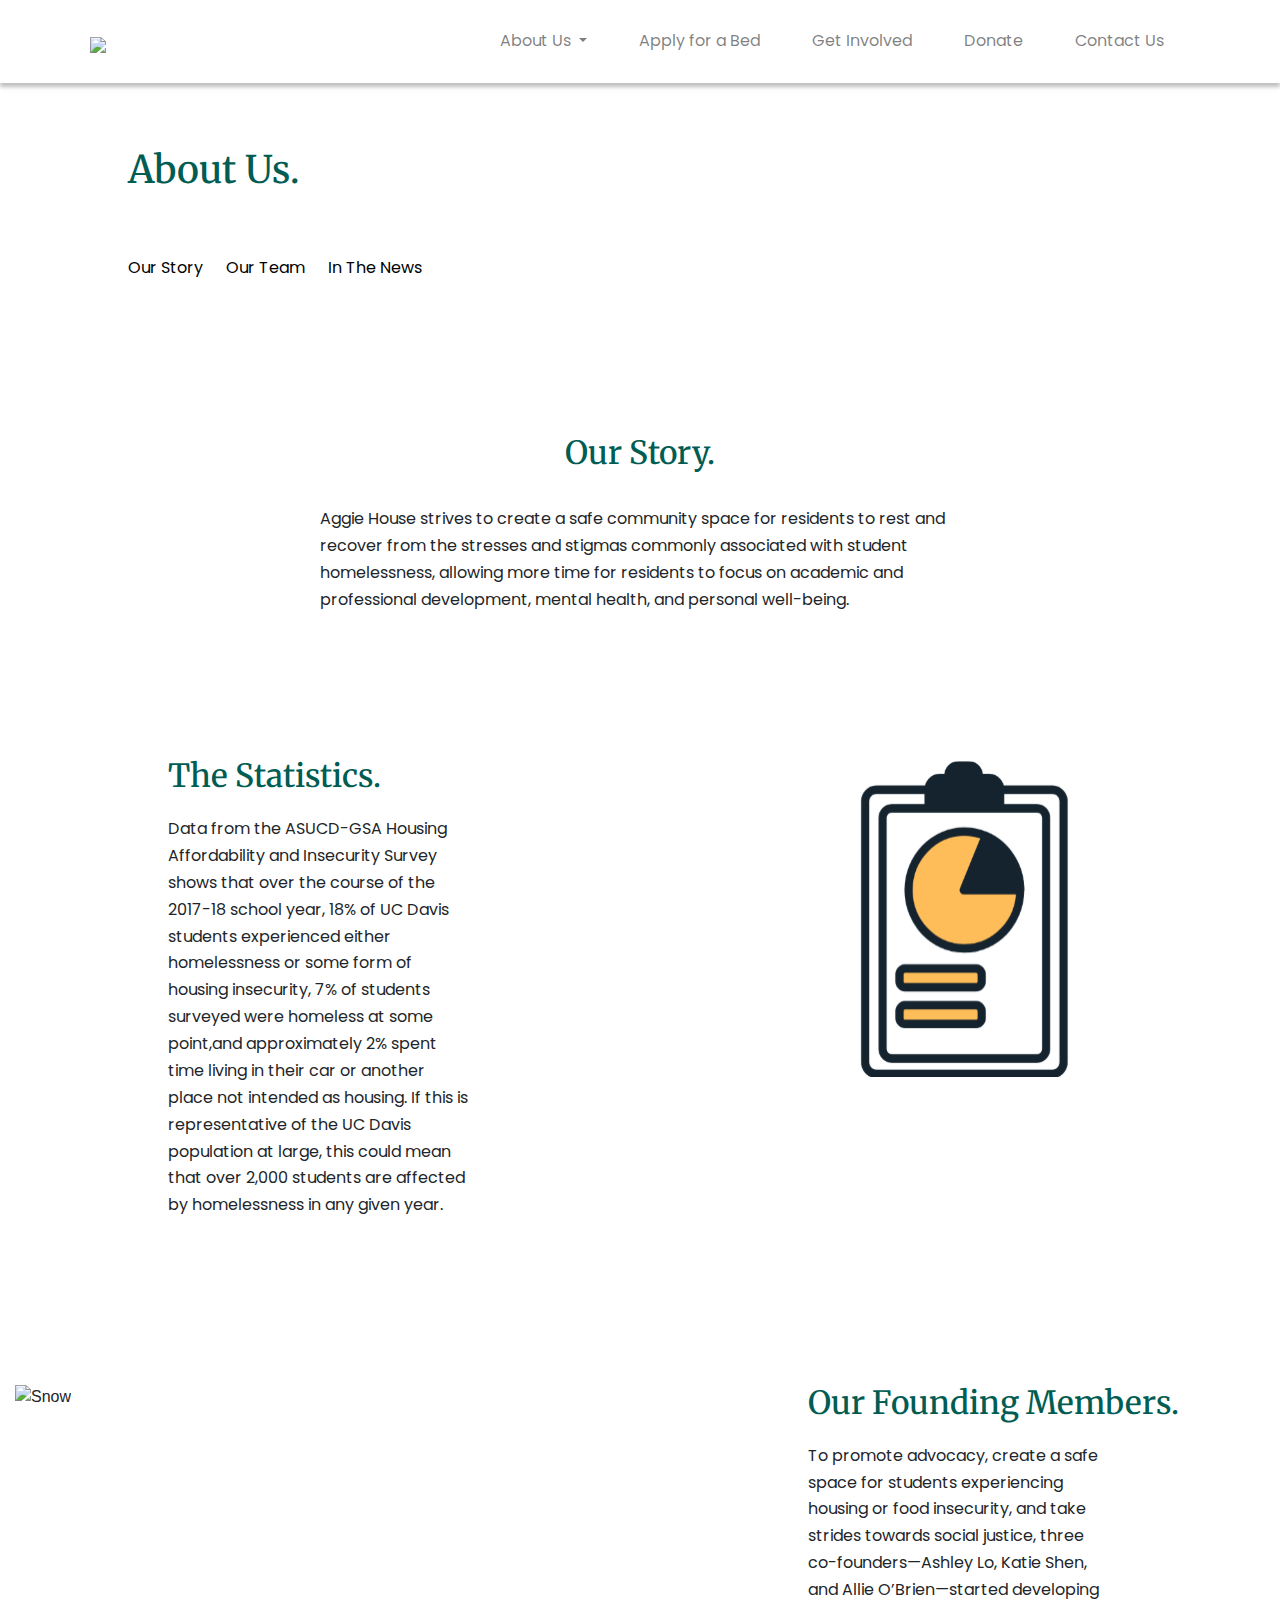
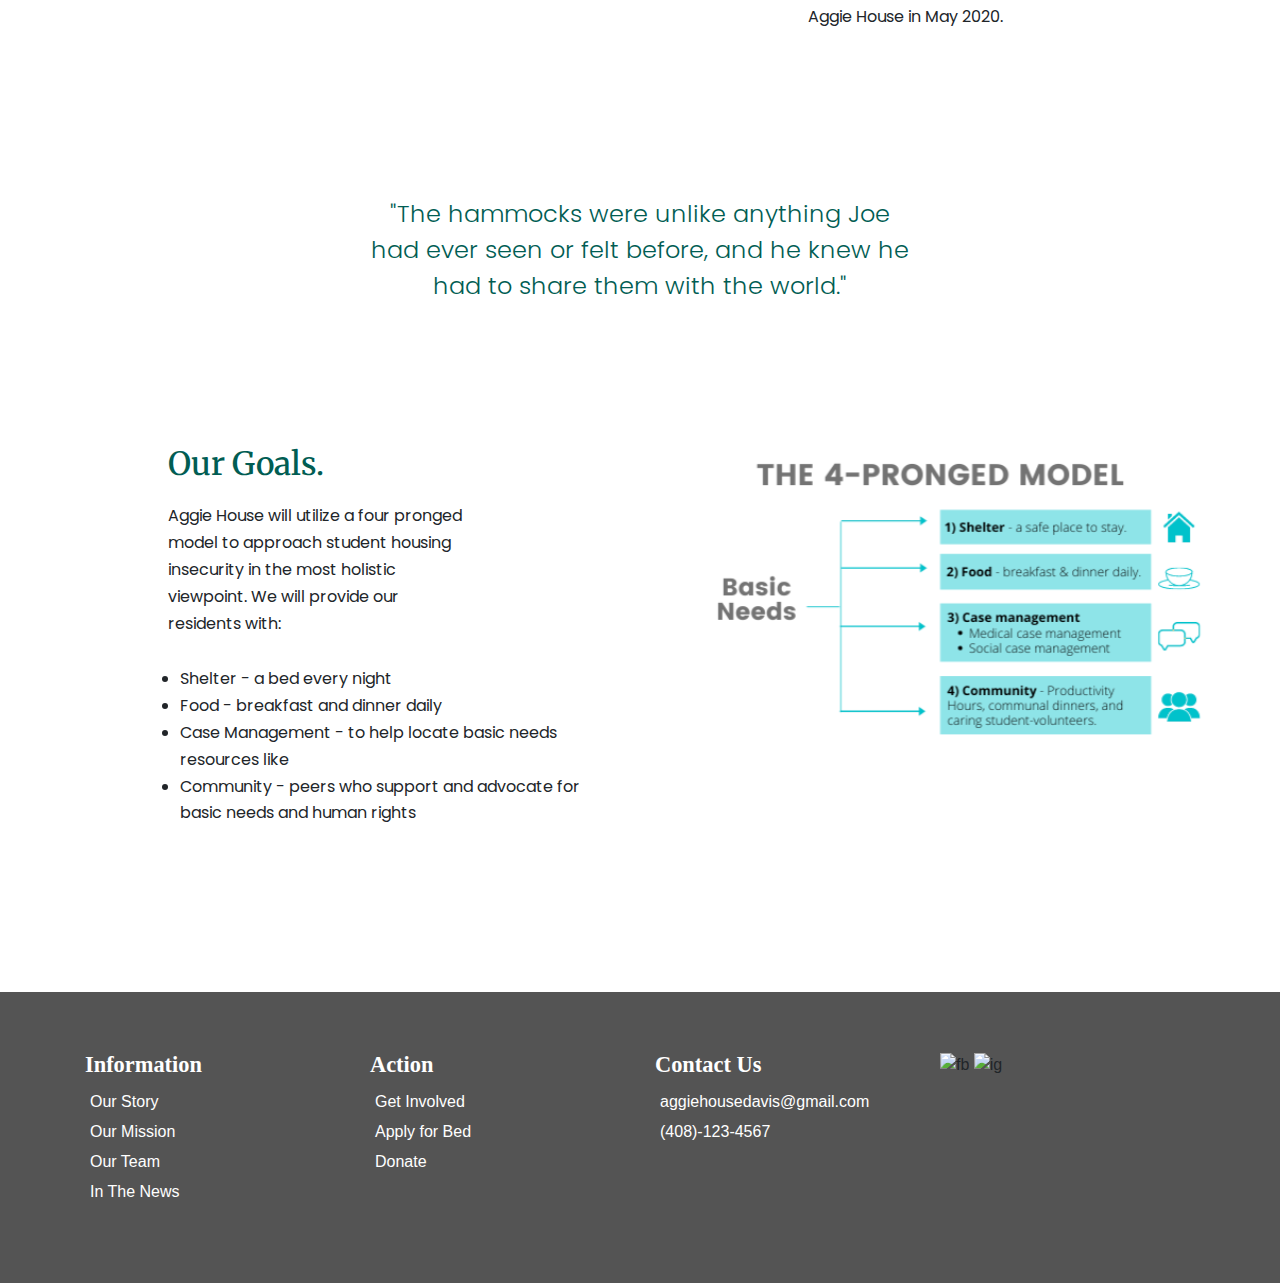
==== aboutUs.html @ 9f785e55 "edits" ====
<!DOCTYPE html>
<html lang="en">

<head>
    <meta charset="UTF-8">
    <meta name="viewport" content="width=device-width, initial-scale=1.0">
    <link rel="shortcut icon" type="image/jpg" href="images/house_logo.png">
    <title>Aggie House</title> 

    <!-- Google Fonts -->
    <link rel="preconnect" href="https://fonts.googleapis.com">
	<link rel="preconnect" href="https://fonts.gstatic.com" crossorigin>
	<link href="https://fonts.googleapis.com/css2?family=Merriweather&family=Poppins:wght@300;400&display=swap" rel="stylesheet">


		      <!--Font Awesome -->
	  <script src="https://kit.fontawesome.com/c5bcc9d8d3.js" crossorigin="anonymous"></script>

	  <!-- CSS Stylesheets -->
	  <link rel="stylesheet" href="https://maxcdn.bootstrapcdn.com/bootstrap/4.0.0/css/bootstrap.min.css" integrity="sha384-Gn5384xqQ1aoWXA+058RXPxPg6fy4IWvTNh0E263XmFcJlSAwiGgFAW/dAiS6JXm" crossorigin="anonymous">
	  <link href="about.css" rel="stylesheet">

	  <!-- Bootstrap Scripts -->
	  <script src="https://code.jquery.com/jquery-3.2.1.slim.min.js" integrity="sha384-KJ3o2DKtIkvYIK3UENzmM7KCkRr/rE9/Qpg6aAZGJwFDMVNA/GpGFF93hXpG5KkN" crossorigin="anonymous"></script>
	  <script src="https://cdnjs.cloudflare.com/ajax/libs/popper.js/1.12.9/umd/popper.min.js" integrity="sha384-ApNbgh9B+Y1QKtv3Rn7W3mgPxhU9K/ScQsAP7hUibX39j7fakFPskvXusvfa0b4Q" crossorigin="anonymous"></script>
	  <script src="https://maxcdn.bootstrapcdn.com/bootstrap/4.0.0/js/bootstrap.min.js" integrity="sha384-JZR6Spejh4U02d8jOt6vLEHfe/JQGiRRSQQxSfFWpi1MquVdAyjUar5+76PVCmYl" crossorigin="anonymous"></script>

</head>
<body>

<!-- Nav Bar -->
      <nav class="navbar navbar-expand-lg navbar-light">
        <a class="navbar-brand" href="home.html"><img src="images/AggieHouse_Logo.svg"></a>
        <button class="navbar-toggler" type="button" data-toggle="collapse" data-target="#navbarSupportedContent" aria-controls="navbarSupportedContent" aria-expanded="false" aria-label="Toggle navigation">
          <span class="navbar-toggler-icon"></span>
        </button>
        <div class="collapse navbar-collapse" id="navbarSupportedContent">
          <ul class="navbar-nav ml-auto">
            <li class="nav-item dropdown">
              <a class="nav-link dropdown-toggle" href="aboutUs.html" id="navbarDropdownMenuLink" data-toggle="dropdown" aria-haspopup="true" aria-expanded="false">
                About Us
              </a>
              <div class="dropdown-menu" aria-labelledby="navbarDropdownMenuLink">
                <a class="dropdown-item" href="aboutUs.html">About</a>
                <a class="dropdown-item" href="ourTeam.html">Our Team</a>
                <a class="dropdown-item" href="news.html">In The News</a>
              </div>
            </li>
            <li class="nav-item">
              <a class="nav-link" href="bed.html">Apply for a Bed</a>
            </li>
            <li class="nav-item">
              <a class="nav-link" href="getInvolved.html">Get Involved</a>
            </li>
            <li class="nav-item">
              <a class="nav-link" href="donate.html">Donate</a>
            </li>
            <li class="nav-item">
              <a class="nav-link" href="contactUs.html">Contact Us</a>
            </li>
          </ul>
        </div>
      </nav>

	<section class="div1">
		<h1 class="title">About Us.</h1>
		<div class="links">
			<a style="color:black;" href="aboutUs.html">Our Story</a><a href="ourTeam.html" style="padding-left: 2%; color:black;">Our Team</a><a href="#" style="padding-left: 2%; color: black;">In The News</a>
		</div>
	</section>
	<section style="padding-top: 2%; padding-bottom: 10%;">
		<h2 style="text-align:center;padding-top: 5%;font-family: 'Merriweather', sans-serif; color: #015D53">Our Story.</h2>
		<p class="p-our-story">Aggie House strives to create a safe community space for residents to rest and recover from the stresses and stigmas commonly associated with student homelessness, allowing more time for residents to focus on academic and professional development, mental health, and personal well-being.</p>
	</section>

      <div class="container-fluid">
      <!-- Control the column width, and how they should appear on different devices -->
        <div class="row padding-spacer">
          <div class="col-lg-6 col-md-6 col-sm-12">
                <h2 class="text-heading">The Statistics. </h2>
                <p class="ptext">Data from the ASUCD-GSA Housing Affordability and Insecurity Survey shows that over the course of the 2017-18 school year, 18% of UC Davis students experienced either homelessness or some form of housing insecurity, 7% of students surveyed were homeless at some point,and approximately 2% spent time living in their car or another place not intended as housing. If this is representative of the UC Davis population at large, this could mean that over 2,000 students are affected by homelessness in any given year.</p>
          </div>
          <div class="col-lg-6 col-md-6 col-sm-12">
              <img class="image" src="images/statso.svg" alt="Snow" style="width:100%">
          </div>
        </div>
        <br>
        
        <div class="row padding-spacer">
            <div class="col-lg-6 col-md-6 col-sm-12">
               <img class="image" src="images/aboutUsGroupPic.svg" alt="Snow" style="width:100%">
            </div>
            <div class="col-lg-6 col-md-6 col-sm-12">
               <h2 class="text-heading">Our Founding Members.</h2>
              <p class="ptext">To promote advocacy, create a safe space for students experiencing housing or food insecurity, and take strides towards social justice, three co-founders—Ashley Lo, Katie Shen, and Allie O’Brien—started developing Aggie House in May 2020.</p>
            </div>
        </div>
      <br>

      <p class="p-heading">"The hammocks were unlike anything Joe had ever seen or felt before, and he knew he had to share them with the world."</p>

        <div class="row padding-spacer">
            <div class="col-lg-6 col-md-6 col-sm-12">
               <h2 class="text-heading"> Our Goals.</h2> 
                <p class="ptext">Aggie House will utilize a four pronged model to approach student housing insecurity in the most holistic viewpoint. We will provide our residents with: </p>
                <ul class="goals-list">
                  <li>
                    Shelter - a bed every night
                  </li>
                  <li>
                    Food - breakfast and dinner daily 
                  </li>
                  <li>
                    Case Management - to help locate basic needs resources like 
                  </li>
                  <li>
                    Community - peers who support and advocate for basic needs and human rights
                  </li>

                </ul>
            </div>
            <div class="col-lg-6 col-md-6 col-sm-12">
               <img class="image" src="images/model.svg" alt="Snow" style="width:100%">
            </div>
        </div>
      <br>
    </div>

	<!--Footer -->
    <section id="footer">
    <div class="container">
      <div class="row text-center text-xs-center text-sm-left text-md-left">
        <div class="col-xs-12 col-sm-3 col-md-3">
          <h3>Information</h3>
          <ul class="list-unstyled quick-links">
            <li><a href="aboutUs.html"><i class="fa fa-angle-double-right"></i>Our Story</a></li>
            <li><a href="home.html"><i class="fa fa-angle-double-right"></i>Our Mission</a></li>
            <li><a href="ourTeam.html"><i class="fa fa-angle-double-right"></i>Our Team</a></li>
            <li><a href="news.html"><i class="fa fa-angle-double-right"></i>In The News</a></li>
          </ul>
        </div>
        <div class="col-xs-12 col-sm-3 col-md-3">
          <h3>Action</h3>
          <ul class="list-unstyled quick-links">
            <li><a href="getInvolved.html"><i class="fa fa-angle-double-right"></i>Get Involved</a></li>
            <li><a href="bed.html"><i class="fa fa-angle-double-right"></i>Apply for Bed</a></li>
            <li><a href="donate.html"><i class="fa fa-angle-double-right"></i>Donate</a></li>
          </ul>
        </div>
        <div class="col-xs-12 col-sm-3 col-md-3">
          <h3>Contact Us</h3>
          <ul class="list-unstyled quick-links">
            <li><a href="#"><i class="fa fa-angle-double-right"></i>aggiehousedavis@gmail.com</a></li>
            <li><a href="#"><i class="fa fa-angle-double-right"></i>(408)-123-4567</a></li>
          </ul>
        </div>
          <div class="col-xs-12 col-sm-3 col-md-3">
            <img src="images/fb.svg" alt="fb">
            <img src="images/ig.svg" alt="ig">
          </div>
      </div>
  </section>
  <!-- ./Footer -->

	<script src="script.js"></script>
</body>
<html>
---- about.css ----
h3 {
  font-family: 'Montserrat';
  font-weight: bold;
  font-size: 1.4rem;
  color: white;
}

/* Navigation Bar */
.navbar {
  /*padding: 0 0 4.5rem;*/
  padding: 0.5% 7%;
  box-shadow: 0px 4px 4px rgba(0, 0, 0, 0.25);
}

.navbar-brand {
  font-size: 2.5rem;
  font-weight: bold;
}

.nav-item {
  padding: 0 18px;
}

.nav-link {
  font-size: 1rem;
  font-weight: 400;
  font-family: 'Poppins', sans-serif;
}

.div1 {
	background-image: url("images/aboutUsBanner.svg");
	background-repeat: no-repeat;
	background-size: cover;
	padding-bottom: 5%;
}

.title {
	margin: 0;
	padding-top: 5%;
	padding-left: 10%;
	font-family: 'Merriweather', serif;
	color: #015D53;
	font-size: 38px;
}

.links {
	padding-top: 5%;
	padding-left: 10%;
  font-family: 'Poppins', serif;
  text-decoration: none; 
}
a{
  text-decoration: none; 
}

.line:hover{
  font-style: bold; 
}

.div2 {
	background-color:#FAEBD7;
	width:85%;
	margin: auto;
	padding:9px;
}

.padding-spacer {
  padding-bottom: 10%;
}

.p-our-story {
	padding-left: 25%;
	padding-right: 25%;
  font-family: 'Poppins', sans-serif;
  /* text-align: center;  */
  padding-top: 2%; 
  line-height: 1.68em; 
}

.ptext {
	padding-left: 25%;
	padding-right: 25%;
  font-family: 'Poppins', sans-serif;
  padding-top: 2%; 
  line-height: 1.68em;
}

.goals-list{
  padding-left: 27%; 
  font-family: 'Poppins', sans-serif;
  padding-top: 2%;
  line-height: 1.68em; 
}

.image {
	width: 30em;
	height: 20em;
}

.image2 {
  width: 24em;
}

.p-heading {
	/*padding-left: 25%;
	padding-right: 25%;*/
	padding: 0% 28% 10% 28%;
  text-align: center; 
	color: #015D53;
	font-family: 'Poppins', serif;
	font-weight: 300;
	font-size: 24px;
}

.text-heading {
  font-family: 'Merriweather', sans-serif;
  margin-left: 25%;
  color: #015D53;
}

/* Footer */
@import url('https://maxcdn.bootstrapcdn.com/font-awesome/4.7.0/css/font-awesome.min.css');
/*#footer {
    padding: 60px 0;
}
*/
section .section-title {
    text-align: center;
    color: #007b5e;
    margin-bottom: 50px;
    text-transform: uppercase;
}
#footer {
    background: #545454 !important;
    padding: 60px 0;
}
#footer h5{
  padding-left: 10px;
    border-left: 3px solid #eeeeee;
    padding-bottom: 6px;
    margin-bottom: 20px;
    color:#ffffff;
}
#footer a {
    color: #ffffff;
    text-decoration: none !important;
    background-color: transparent;
    -webkit-text-decoration-skip: objects;
}
#footer ul.social li{
  padding: 3px 0;
}
#footer ul.social li a i {
    margin-right: 5px;
  font-size:25px;
  -webkit-transition: .5s all ease;
  -moz-transition: .5s all ease;
  transition: .5s all ease;
}
#footer ul.social li:hover a i {
  font-size:30px;
  margin-top:-10px;
}
#footer ul.social li a,
#footer ul.quick-links li a{
  color:#ffffff;
}
#footer ul.social li a:hover{
  color:#eeeeee;
}
#footer ul.quick-links li{
  padding: 3px 0;
  -webkit-transition: .5s all ease;
  -moz-transition: .5s all ease;
  transition: .5s all ease;
}
#footer ul.quick-links li:hover{
  padding: 3px 0;
  margin-left:5px;
  font-weight:700;
}
#footer ul.quick-links li a i{
  margin-right: 5px;
}
#footer ul.quick-links li:hover a i {
    font-weight: 700;
}

@media (max-width:767px){
  #footer h5 {
    padding-left: 0;
    border-left: transparent;
    padding-bottom: 0px;
    margin-bottom: 10px;
}

/* .ptext{
  text-align: center; 
} */
/* .p-our-story{
  text-align: center; 
} */


}

@media only screen and (max-width: 426px) {
  .ptext {
    padding-left: 7%;
    padding-right: 7%;
    padding-bottom: 10%;
    /* text-align: center; */
  }

    .p-our-story {
    padding-left: 10%;
    padding-right: 10%;
    /* text-align: center; */
  }

    col-lg-6, col-md-6, col-sm-12 {
    padding-left: 0;
    padding-right: 0;
  }

  .links {
    font-size: small;
  }

  .p-heading {
    padding: 0% 10% 17% 10%;
  }

  .text-heading {
    margin-left: 0;
    text-align: center;
  }

  .goals-list {
    /* padding-left: 10%;
    padding-right: 10%; */
    padding-left: 13%;
    padding-right: 7%;
  }

  .links {
    padding-top: 15%;
  }
}
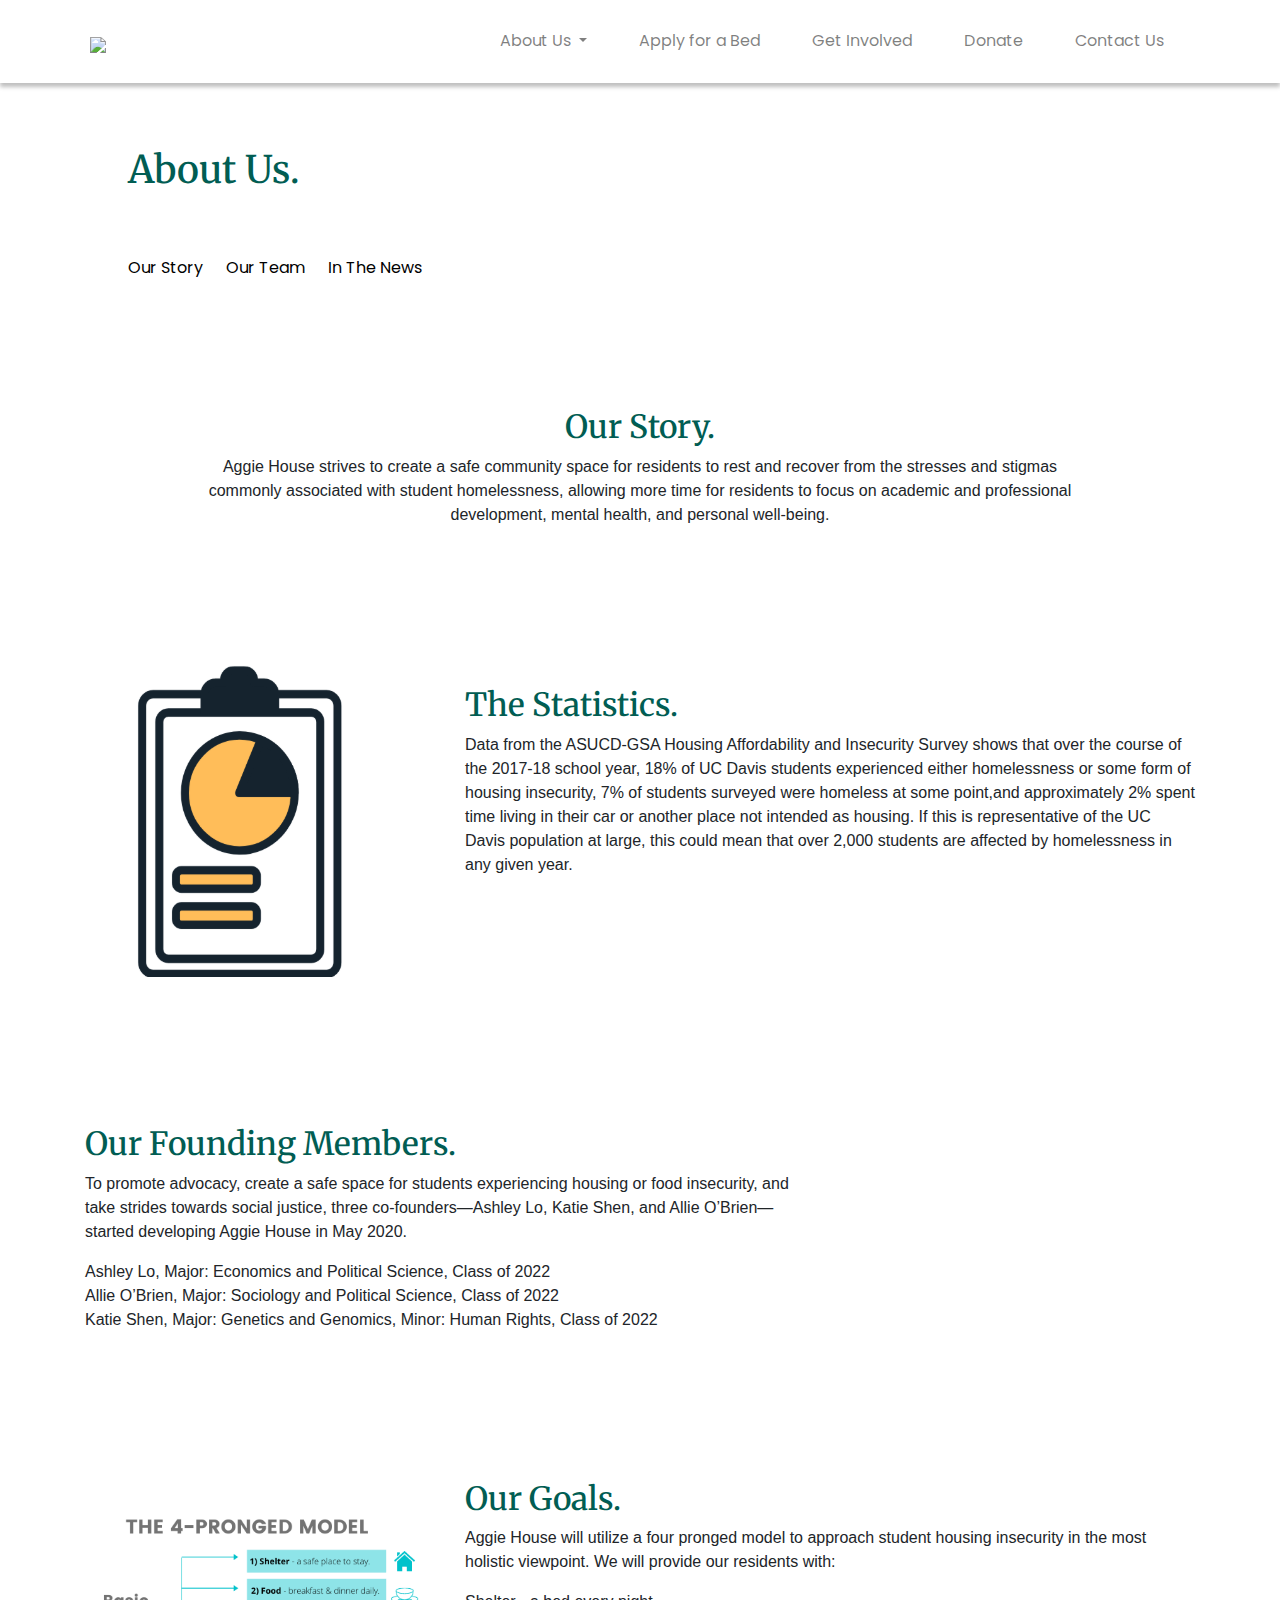
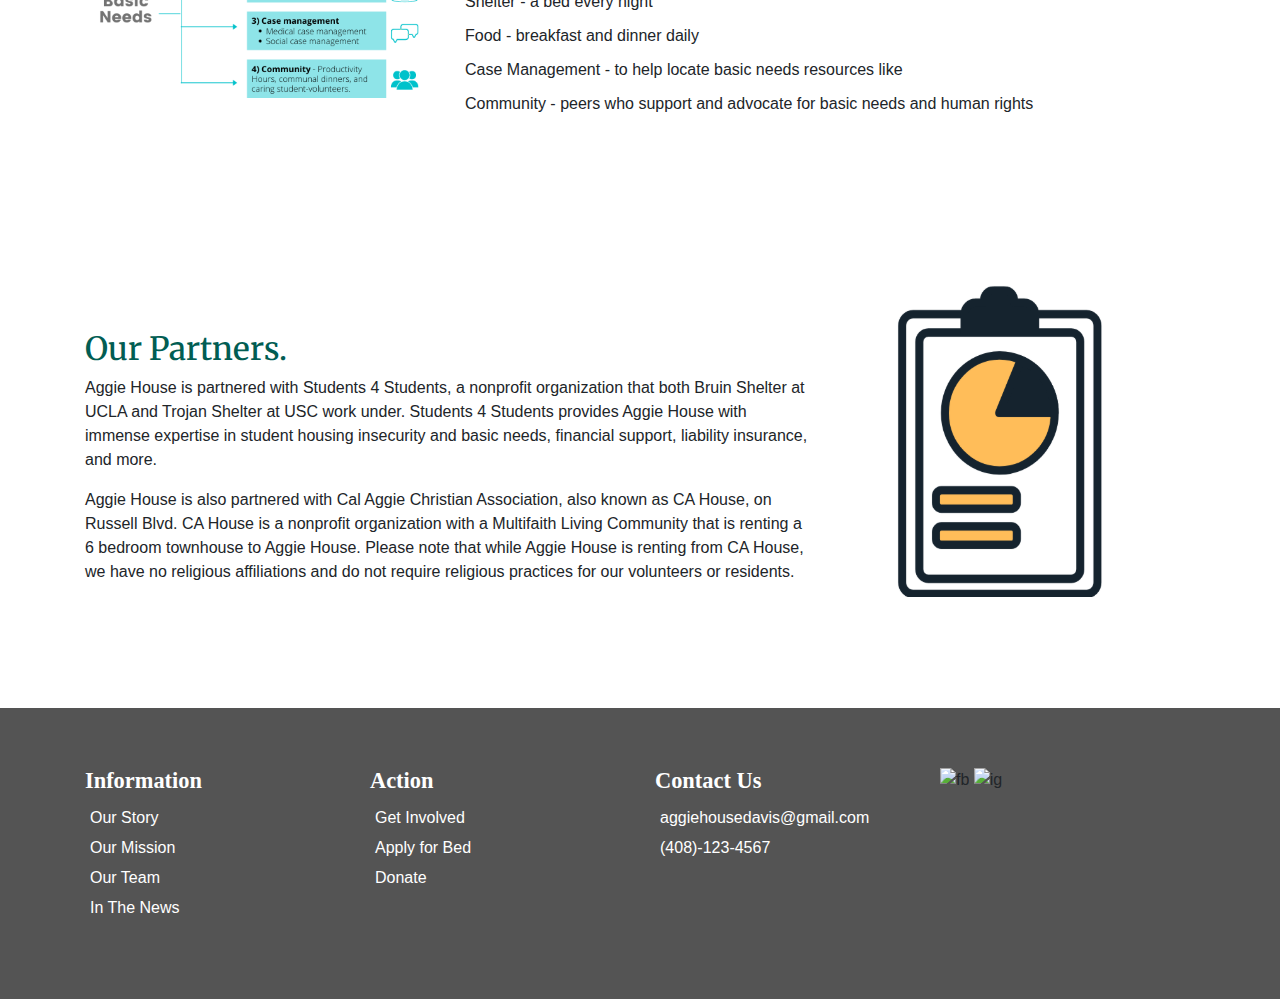
==== commit 250ba418: "about us changes" ====
--- a/aboutUs.html
+++ b/aboutUs.html
@@ -6,6 +6,10 @@
     <meta name="viewport" content="width=device-width, initial-scale=1.0">
     <link rel="shortcut icon" type="image/jpg" href="images/house_logo.png">
     <title>Aggie House</title> 
+
+     <!-- Favicons -->
+  <link href="assets/img/favicon.png" rel="icon">
+  <link href="assets/img/apple-touch-icon.png" rel="apple-touch-icon">
 
     <!-- Google Fonts -->
     <link rel="preconnect" href="https://fonts.googleapis.com">
@@ -62,7 +66,7 @@
         </div>
       </nav>
 
-	<section class="div1">
+	<!-- <section class="div1">
 		<h1 class="title">About Us.</h1>
 		<div class="links">
 			<a style="color:black;" href="aboutUs.html">Our Story</a><a href="ourTeam.html" style="padding-left: 2%; color:black;">Our Team</a><a href="#" style="padding-left: 2%; color: black;">In The News</a>
@@ -74,7 +78,6 @@
 	</section>
 
       <div class="container-fluid">
-      <!-- Control the column width, and how they should appear on different devices -->
         <div class="row padding-spacer">
           <div class="col-lg-6 col-md-6 col-sm-12">
                 <h2 class="text-heading">The Statistics. </h2>
@@ -124,7 +127,106 @@
             </div>
         </div>
       <br>
-    </div>
+
+          <div class="row padding-spacer">
+            <div class="col-lg-6 col-md-6 col-sm-12">
+                <img class="image" src="images/model.svg" alt="Snow" style="width:100%">
+            </div>
+            <div class="col-lg-6 col-md-6 col-sm-12">
+              <h2 class="text-heading"> Our Partners.</h2> 
+              <p class="ptext">Aggie House is partnered with Students 4 Students, a nonprofit organization that both Bruin Shelter at UCLA and Trojan Shelter at USC work under. Students 4 Students provides Aggie House with immense expertise in student housing insecurity and basic needs, financial support, liability insurance, and more. </p>
+              <p class="ptext">Aggie House is also partnered with Cal Aggie Christian Association, also known as CA House, on Russell Blvd. CA House is a nonprofit organization with a Multifaith Living Community that is renting a 6 bedroom townhouse to Aggie House. Please note that while Aggie House is renting from CA House, we have no religious affiliations and do not require religious practices for our volunteers or residents.</p>
+            </div>
+        </div>
+      <br>
+    </div> -->
+
+  <section class="div1">
+		<h1 class="title">About Us.</h1>
+		<div class="links">
+			<a style="color:black;" href="aboutUs.html">Our Story</a><a href="ourTeam.html" style="padding-left: 2%; color:black;">Our Team</a><a href="#" style="padding-left: 2%; color: black;">In The News</a>
+		</div>
+	</section>
+
+     <!-- ======= App Features Section ======= -->
+     <section id="features" class="features" style="padding-top: 5%;padding-bottom: 5%;">
+      <div class="container">
+
+        <div>
+          <h2 style="text-align: center; font-family: 'Merriweather', serif; color:#015D53;">Our Story.</h2>
+          <p style="text-align: center;padding-left: 10%;padding-right: 10%;padding-bottom: 5%;">Aggie House strives to create a safe community space for residents to rest and recover from the stresses and stigmas commonly associated with student homelessness, allowing more time for residents to focus on academic and professional development, mental health, and personal well-being.</p>
+        </div>
+
+
+      </div>
+    </section><!-- End App Features Section -->
+
+    <!-- ======= Details Section ======= -->
+    <section id="details" class="details">
+      <div class="container">
+
+        <div class="row content">
+          <div class="col-md-4" data-aos="fade-right">
+            <img src="images/statso.svg" class="img-fluid" alt="">
+          </div>
+          <div class="col-md-8 pt-4" data-aos="fade-up">
+            <h2 style="font-family: 'Merriweather', serif; color:#015D53">The Statistics. </h2>
+                <p>Data from the ASUCD-GSA Housing Affordability and Insecurity Survey shows that over the course of the 2017-18 school year, 18% of UC Davis students experienced either homelessness or some form of housing insecurity, 7% of students surveyed were homeless at some point,and approximately 2% spent time living in their car or another place not intended as housing. If this is representative of the UC Davis population at large, this could mean that over 2,000 students are affected by homelessness in any given year.</p>
+          </div>
+        </div>
+
+        <div class="row content">
+          <div class="col-md-4 order-1 order-md-2" data-aos="fade-left">
+            <img src="images/aboutUsGroupPic.svg" class="img-fluid" alt="">
+          </div>
+          <div class="col-md-8 pt-5 order-2 order-md-1" data-aos="fade-up">
+            <h2 style="font-family: 'Merriweather', serif; color:#015D53">Our Founding Members.</h2>
+            <p>To promote advocacy, create a safe space for students experiencing housing or food insecurity, and take strides towards social justice, three co-founders—Ashley Lo, Katie Shen, and Allie O’Brien—started developing Aggie House in May 2020.</p>
+            <p>Ashley Lo, Major: Economics and Political Science, Class of 2022 <br>
+              Allie O’Brien, Major: Sociology and Political Science, Class of 2022 <br>
+              Katie Shen, Major: Genetics and Genomics, Minor: Human Rights, Class of 2022 <br>
+              </p>
+          </div>
+        </div>
+
+        <div class="row content">
+          <div class="col-md-4" data-aos="fade-right">
+            <img src="images/about-model.png" class="img-fluid" alt="">
+          </div>
+          <div class="col-md-8 pt-5" data-aos="fade-up">
+            <h2 style="font-family: 'Merriweather', serif; color:#015D53"> Our Goals.</h2> 
+                <p>Aggie House will utilize a four pronged model to approach student housing insecurity in the most holistic viewpoint. We will provide our residents with: </p>
+                <ul>
+                  <li>
+                    Shelter - a bed every night
+                  </li>
+                  <li>
+                    Food - breakfast and dinner daily 
+                  </li>
+                  <li>
+                    Case Management - to help locate basic needs resources like 
+                  </li>
+                  <li>
+                    Community - peers who support and advocate for basic needs and human rights
+                  </li>
+
+                </ul>
+          </div>
+        </div>
+
+        <div class="row content" style="padding-bottom: 10%;">
+          <div class="col-md-4 order-1 order-md-2" data-aos="fade-left">
+            <img src="images/statso.svg" class="img-fluid" alt="">
+          </div>
+          <div class="col-md-8 pt-5 order-2 order-md-1" data-aos="fade-up">
+            <h2 style="font-family: 'Merriweather', serif; color: #015D53;"> Our Partners.</h2> 
+              <p>Aggie House is partnered with Students 4 Students, a nonprofit organization that both Bruin Shelter at UCLA and Trojan Shelter at USC work under. Students 4 Students provides Aggie House with immense expertise in student housing insecurity and basic needs, financial support, liability insurance, and more. </p>
+              <p>Aggie House is also partnered with Cal Aggie Christian Association, also known as CA House, on Russell Blvd. CA House is a nonprofit organization with a Multifaith Living Community that is renting a 6 bedroom townhouse to Aggie House. Please note that while Aggie House is renting from CA House, we have no religious affiliations and do not require religious practices for our volunteers or residents.</p>
+          </div>
+        </div>
+
+      </div>
+    </section><!-- End Details Section -->
 
 	<!--Footer -->
     <section id="footer">
--- a/about.css
+++ b/about.css
@@ -1,9 +1,103 @@
+:root {
+  --light: #EFF1F3;
+  --midtone: #FFCC76;
+  --dark:  #015D53;
+  --darker: #545454; 
+  --ad_accent: #FFCC76;
+  --ad_accent_two: #F5FAFF; 
+
+}
+.donate-main{
+  padding: 9%;
+  background-color: var(--light);
+  font-family: 'Poppins', sans-serif; 
+}
+
 h3 {
   font-family: 'Montserrat';
   font-weight: bold;
   font-size: 1.4rem;
   color: white;
 }
+
+/*--------------------------------------------------------------
+# App Features
+--------------------------------------------------------------*/
+.features .content {
+  padding: 30px 0;
+}
+
+.features .content .icon-box {
+  margin-top: 25px;
+}
+
+.features .content .icon-box h4 {
+  font-size: 20px;
+  font-weight: 700;
+  margin: 5px 0 10px 60px;
+}
+
+.features .content .icon-box i {
+  font-size: 48px;
+  float: left;
+  color: #5777ba;
+}
+
+.features .content .icon-box p {
+  font-size: 15px;
+  color: #979aa1;
+  margin-left: 60px;
+}
+
+@media (max-width: 991px) {
+  .features .image {
+    text-align: center;
+  }
+  .features .image img {
+    max-width: 80%;
+  }
+}
+
+@media (max-width: 667px) {
+  .features .image img {
+    max-width: 100%;
+  }
+}
+
+/*--------------------------------------------------------------
+# Details
+--------------------------------------------------------------*/
+.details .content + .content {
+  margin-top: 100px;
+}
+
+.details .content h3 {
+  font-weight: 700;
+  font-size: 32px;
+  color: #47536e;
+}
+
+.details .content ul {
+  list-style: none;
+  padding: 0;
+}
+
+.details .content ul li {
+  padding-bottom: 10px;
+}
+
+.details .content ul i {
+  font-size: 20px;
+  padding-right: 4px;
+  color: #5777ba;
+}
+
+.details .content p:last-child {
+  margin-bottom: 0;
+}
+
+
+
 
 /* Navigation Bar */
 .navbar {
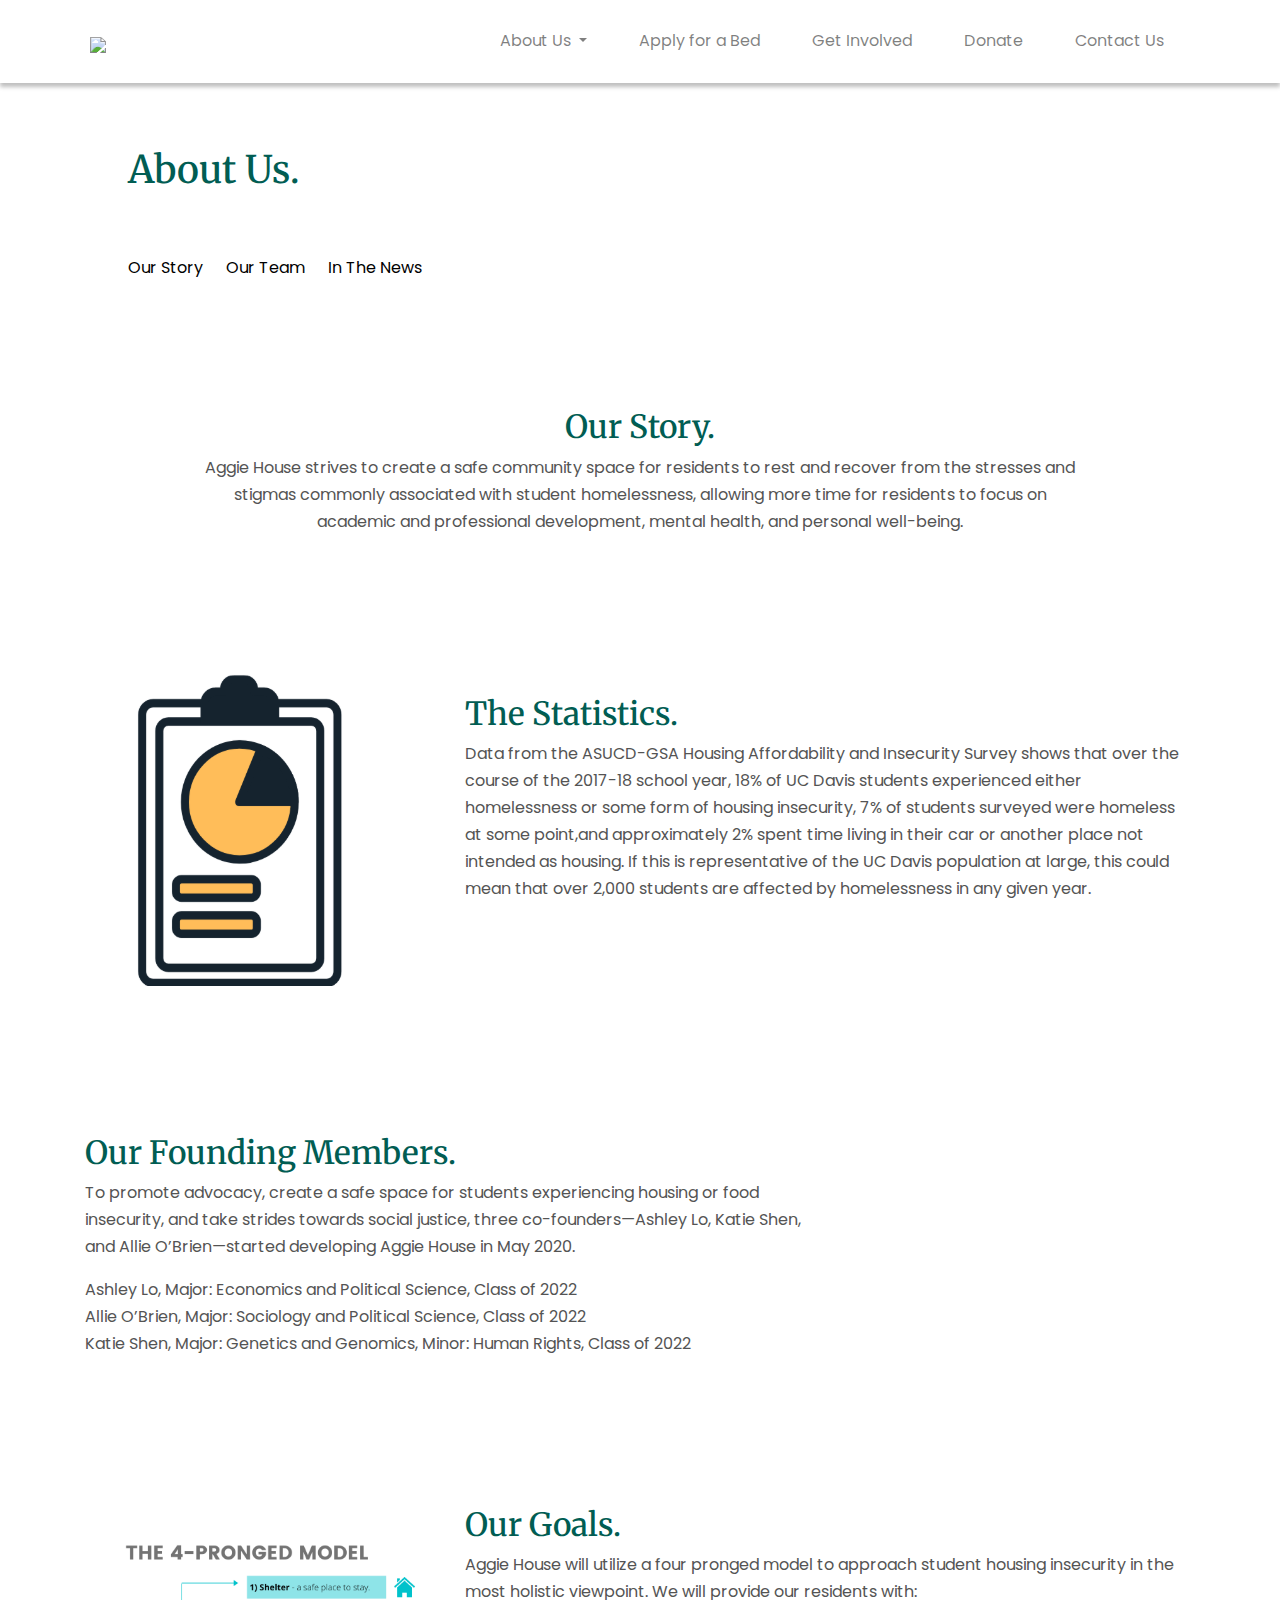
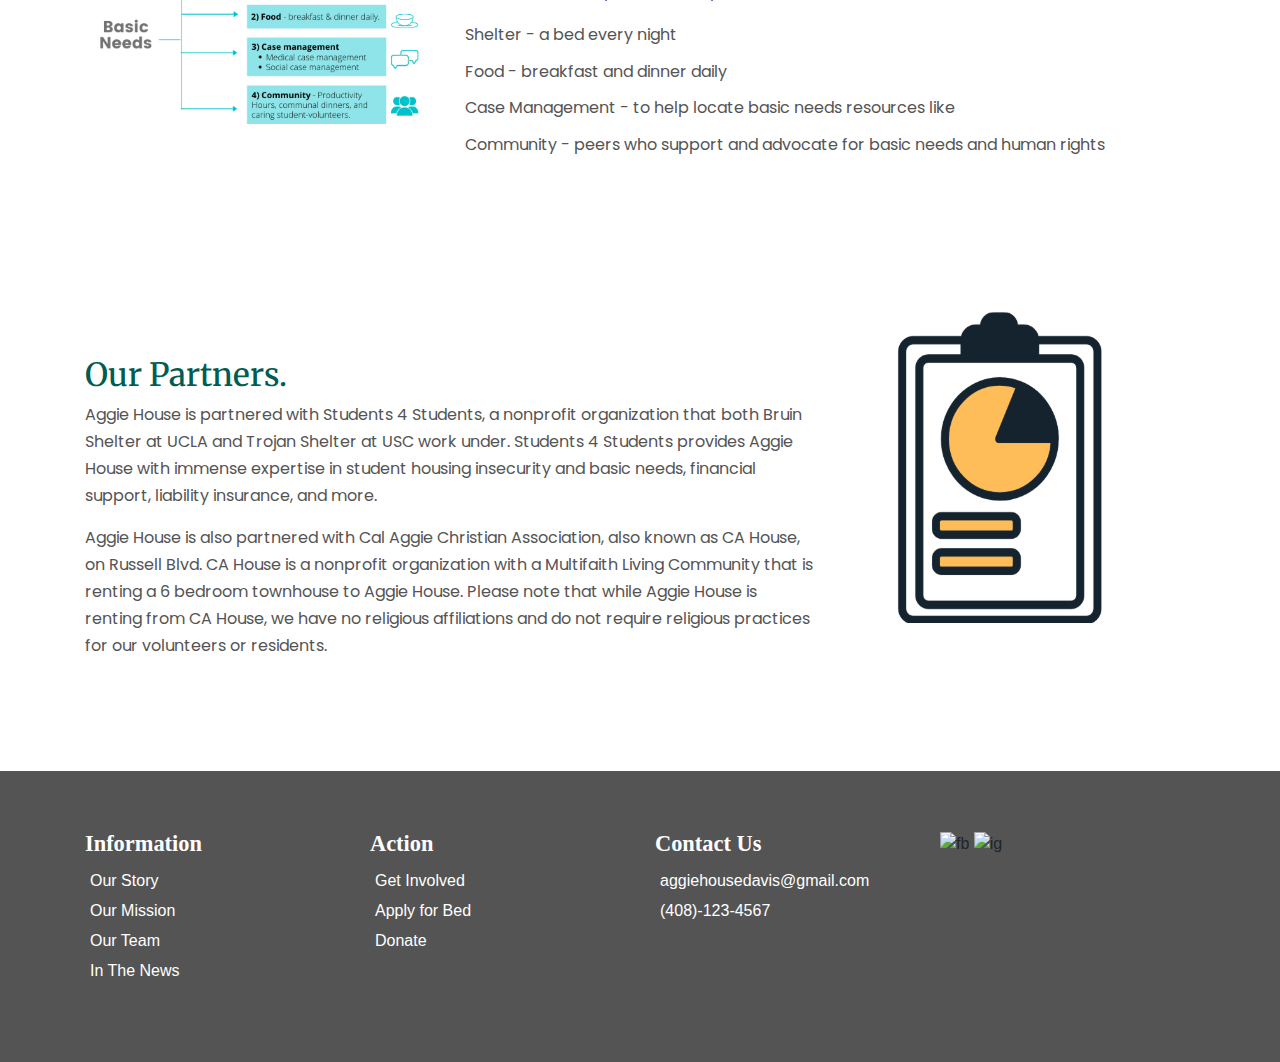
==== commit f859e251: "about us updates" ====
--- a/aboutUs.html
+++ b/aboutUs.html
@@ -154,7 +154,7 @@
 
         <div>
           <h2 style="text-align: center; font-family: 'Merriweather', serif; color:#015D53;">Our Story.</h2>
-          <p style="text-align: center;padding-left: 10%;padding-right: 10%;padding-bottom: 5%;">Aggie House strives to create a safe community space for residents to rest and recover from the stresses and stigmas commonly associated with student homelessness, allowing more time for residents to focus on academic and professional development, mental health, and personal well-being.</p>
+          <p style="text-align: center;padding-left: 10%;padding-right: 10%;padding-bottom: 5%; font-family: 'Poppins', sans-serif;     line-height: 1.68em; color: #545454;">Aggie House strives to create a safe community space for residents to rest and recover from the stresses and stigmas commonly associated with student homelessness, allowing more time for residents to focus on academic and professional development, mental health, and personal well-being.</p>
         </div>
 
 
@@ -171,7 +171,7 @@
           </div>
           <div class="col-md-8 pt-4" data-aos="fade-up">
             <h2 style="font-family: 'Merriweather', serif; color:#015D53">The Statistics. </h2>
-                <p>Data from the ASUCD-GSA Housing Affordability and Insecurity Survey shows that over the course of the 2017-18 school year, 18% of UC Davis students experienced either homelessness or some form of housing insecurity, 7% of students surveyed were homeless at some point,and approximately 2% spent time living in their car or another place not intended as housing. If this is representative of the UC Davis population at large, this could mean that over 2,000 students are affected by homelessness in any given year.</p>
+                <p style="font-family: 'Poppins', sans-serif; line-height: 1.68em; color: #545454;">Data from the ASUCD-GSA Housing Affordability and Insecurity Survey shows that over the course of the 2017-18 school year, 18% of UC Davis students experienced either homelessness or some form of housing insecurity, 7% of students surveyed were homeless at some point,and approximately 2% spent time living in their car or another place not intended as housing. If this is representative of the UC Davis population at large, this could mean that over 2,000 students are affected by homelessness in any given year.</p>
           </div>
         </div>
 
@@ -181,8 +181,8 @@
           </div>
           <div class="col-md-8 pt-5 order-2 order-md-1" data-aos="fade-up">
             <h2 style="font-family: 'Merriweather', serif; color:#015D53">Our Founding Members.</h2>
-            <p>To promote advocacy, create a safe space for students experiencing housing or food insecurity, and take strides towards social justice, three co-founders—Ashley Lo, Katie Shen, and Allie O’Brien—started developing Aggie House in May 2020.</p>
-            <p>Ashley Lo, Major: Economics and Political Science, Class of 2022 <br>
+            <p style="font-family: 'Poppins', sans-serif; line-height: 1.68em; color: #545454;">To promote advocacy, create a safe space for students experiencing housing or food insecurity, and take strides towards social justice, three co-founders—Ashley Lo, Katie Shen, and Allie O’Brien—started developing Aggie House in May 2020.</p>
+            <p style="font-family: 'Poppins', sans-serif; line-height: 1.68em; color: #545454;">Ashley Lo, Major: Economics and Political Science, Class of 2022 <br>
               Allie O’Brien, Major: Sociology and Political Science, Class of 2022 <br>
               Katie Shen, Major: Genetics and Genomics, Minor: Human Rights, Class of 2022 <br>
               </p>
@@ -195,8 +195,8 @@
           </div>
           <div class="col-md-8 pt-5" data-aos="fade-up">
             <h2 style="font-family: 'Merriweather', serif; color:#015D53"> Our Goals.</h2> 
-                <p>Aggie House will utilize a four pronged model to approach student housing insecurity in the most holistic viewpoint. We will provide our residents with: </p>
-                <ul>
+                <p style="font-family: 'Poppins', sans-serif; line-height: 1.68em; color: #545454;">Aggie House will utilize a four pronged model to approach student housing insecurity in the most holistic viewpoint. We will provide our residents with: </p>
+                <ul style="font-family: 'Poppins', sans-serif; line-height: 1.68em; color: #545454;">
                   <li>
                     Shelter - a bed every night
                   </li>
@@ -220,8 +220,8 @@
           </div>
           <div class="col-md-8 pt-5 order-2 order-md-1" data-aos="fade-up">
             <h2 style="font-family: 'Merriweather', serif; color: #015D53;"> Our Partners.</h2> 
-              <p>Aggie House is partnered with Students 4 Students, a nonprofit organization that both Bruin Shelter at UCLA and Trojan Shelter at USC work under. Students 4 Students provides Aggie House with immense expertise in student housing insecurity and basic needs, financial support, liability insurance, and more. </p>
-              <p>Aggie House is also partnered with Cal Aggie Christian Association, also known as CA House, on Russell Blvd. CA House is a nonprofit organization with a Multifaith Living Community that is renting a 6 bedroom townhouse to Aggie House. Please note that while Aggie House is renting from CA House, we have no religious affiliations and do not require religious practices for our volunteers or residents.</p>
+              <p style="font-family: 'Poppins', sans-serif; line-height: 1.68em; color: #545454;">Aggie House is partnered with Students 4 Students, a nonprofit organization that both Bruin Shelter at UCLA and Trojan Shelter at USC work under. Students 4 Students provides Aggie House with immense expertise in student housing insecurity and basic needs, financial support, liability insurance, and more. </p>
+              <p style="font-family: 'Poppins', sans-serif; line-height: 1.68em; color: #545454;">Aggie House is also partnered with Cal Aggie Christian Association, also known as CA House, on Russell Blvd. CA House is a nonprofit organization with a Multifaith Living Community that is renting a 6 bedroom townhouse to Aggie House. Please note that while Aggie House is renting from CA House, we have no religious affiliations and do not require religious practices for our volunteers or residents.</p>
           </div>
         </div>
 
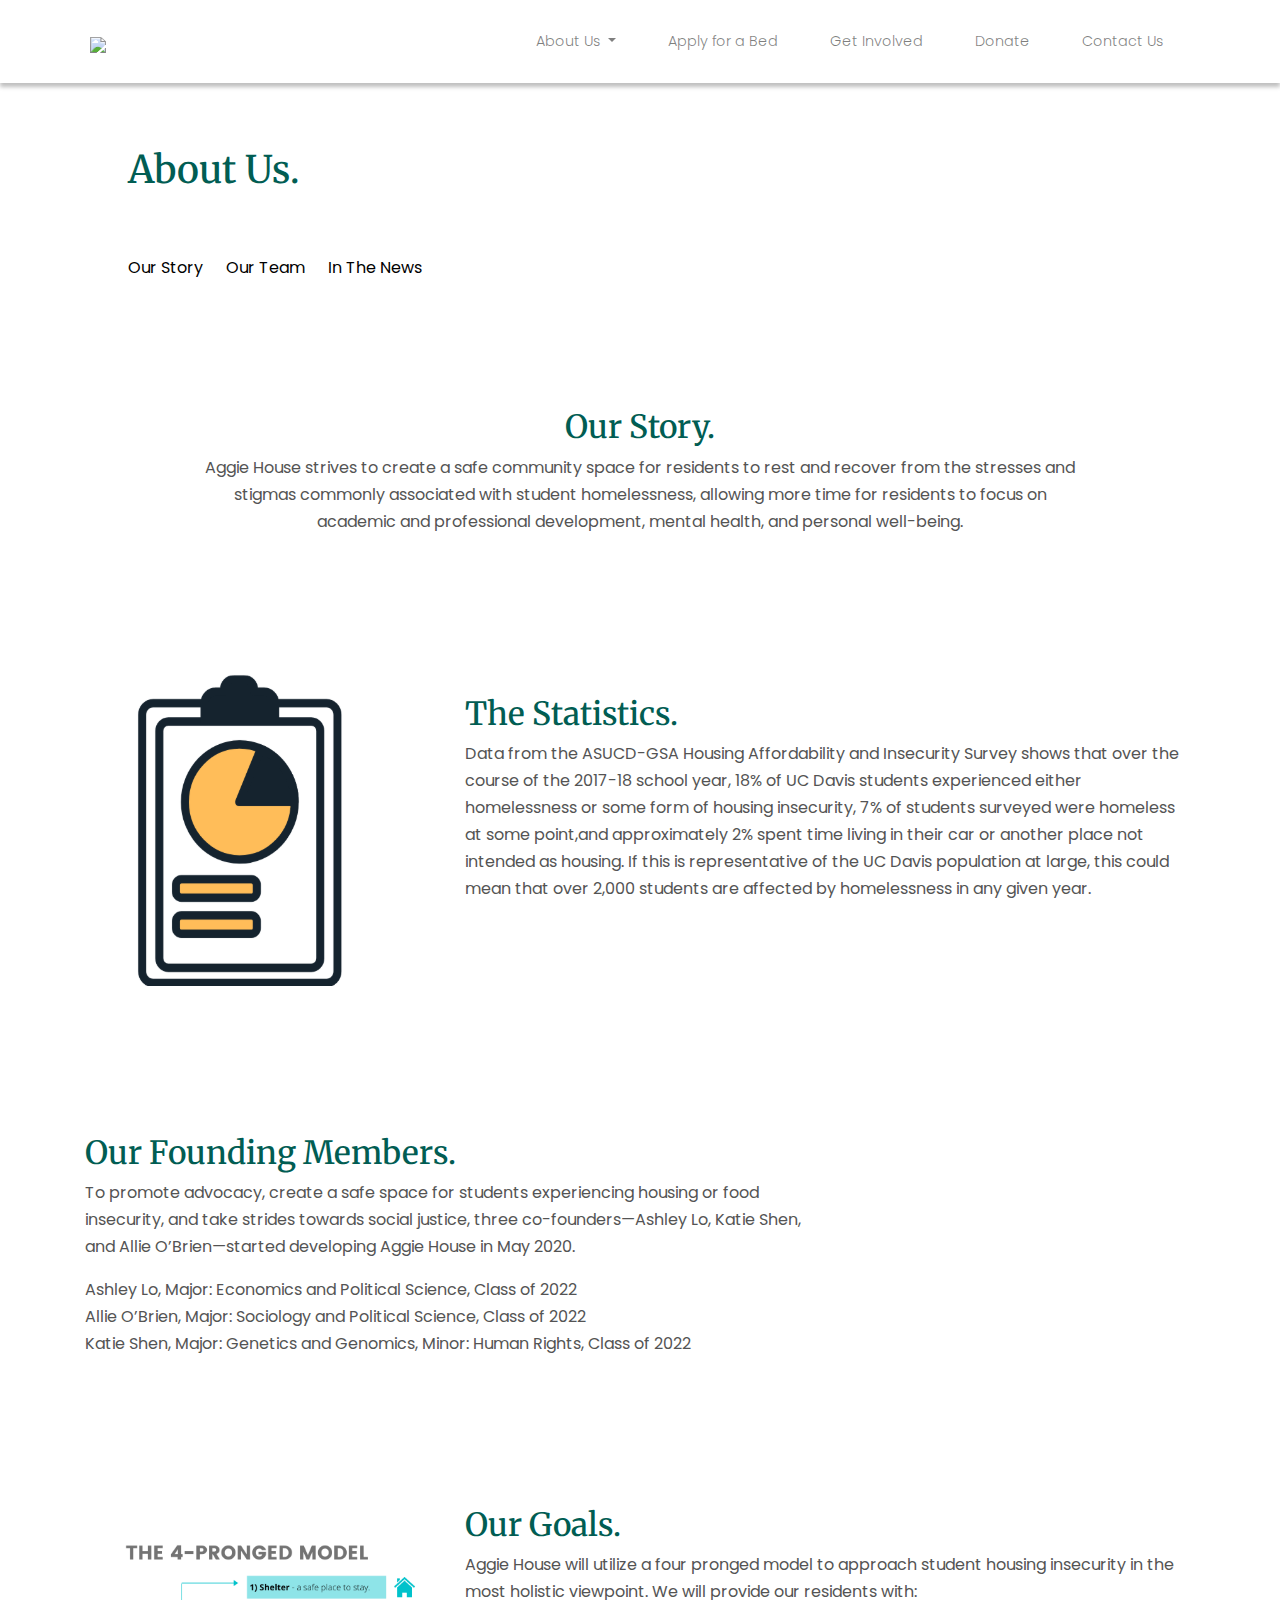
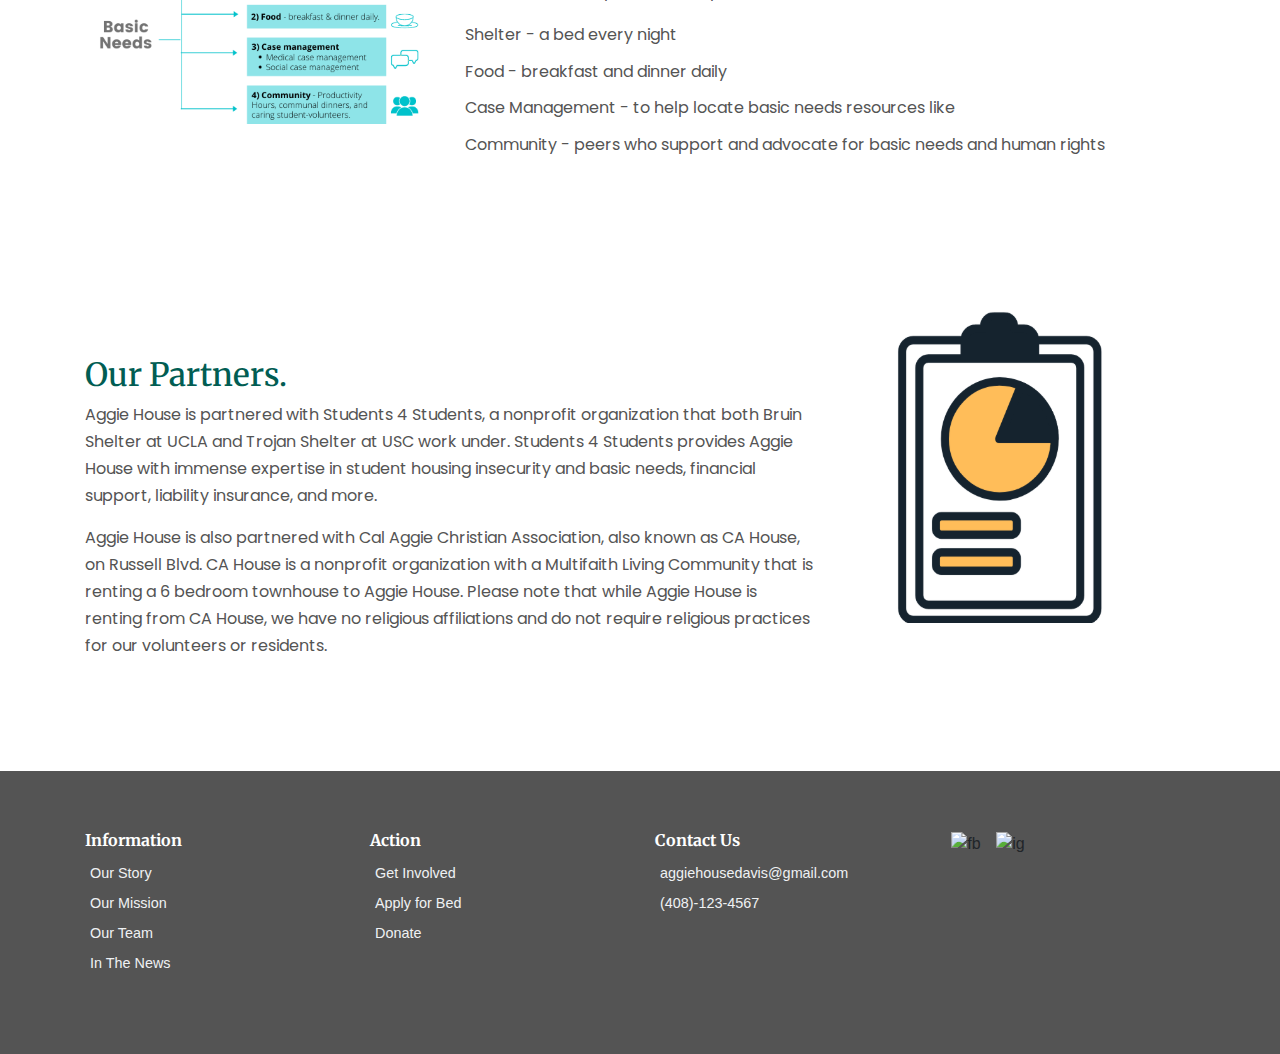
==== commit 80453741: "footer" ====
--- a/aboutUs.html
+++ b/aboutUs.html
@@ -45,9 +45,9 @@
                 About Us
               </a>
               <div class="dropdown-menu" aria-labelledby="navbarDropdownMenuLink">
-                <a class="dropdown-item" href="aboutUs.html">About</a>
-                <a class="dropdown-item" href="ourTeam.html">Our Team</a>
-                <a class="dropdown-item" href="news.html">In The News</a>
+                <a class="dropdown-item" href="aboutUs.html" style="font-size: 0.9em; font-weight: 300;">About</a>
+                <a class="dropdown-item" href="ourTeam.html" style="font-size: 0.9em; font-weight: 300; ">Our Team</a>
+                <a class="dropdown-item" href="news.html" style="font-size: 0.9em; font-weight: 300; ">In The News</a>
               </div>
             </li>
             <li class="nav-item">
@@ -257,7 +257,7 @@
           </ul>
         </div>
           <div class="col-xs-12 col-sm-3 col-md-3">
-            <img src="images/fb.svg" alt="fb">
+            <img  id="fb" src="images/fb.svg" alt="fb">
             <img src="images/ig.svg" alt="ig">
           </div>
       </div>
--- a/about.css
+++ b/about.css
@@ -116,8 +116,8 @@
 }
 
 .nav-link {
-  font-size: 1rem;
-  font-weight: 400;
+  font-size: 0.9rem;
+  font-weight: 300;
   font-family: 'Poppins', sans-serif;
 }
 
@@ -225,59 +225,81 @@
     text-transform: uppercase;
 }
 #footer {
-    background: #545454 !important;
-    padding: 60px 0;
+  background: #545454 !important;
+  padding: 60px 0;
 }
 #footer h5{
-  padding-left: 10px;
-    border-left: 3px solid #eeeeee;
-    padding-bottom: 6px;
-    margin-bottom: 20px;
-    color:#ffffff;
+padding-left: 10px;
+ color:var(--dark);
+  border-left: 3px solid #eeeeee;
+  padding-bottom: 6px;
+  margin-bottom: 20px;
+  color:#ffffff;
 }
 #footer a {
-    color: #ffffff;
-    text-decoration: none !important;
-    background-color: transparent;
-    -webkit-text-decoration-skip: objects;
+  text-decoration: none !important;
+  background-color: transparent;
+  -webkit-text-decoration-skip: objects;
 }
 #footer ul.social li{
-  padding: 3px 0;
+padding: 3px 0;
 }
 #footer ul.social li a i {
-    margin-right: 5px;
-  font-size:25px;
-  -webkit-transition: .5s all ease;
-  -moz-transition: .5s all ease;
-  transition: .5s all ease;
+  font-weight: 200; 
+  margin-right: 5px;
+font-size:1.2em;
+-webkit-transition: .5s all ease;
+-moz-transition: .5s all ease;
+transition: .5s all ease;
 }
 #footer ul.social li:hover a i {
-  font-size:30px;
-  margin-top:-10px;
+font-size:30px;
+margin-top:-10px;
+}
+
+#footer img{
+  margin-left: 0.7em; 
+  width: 18%; 
+  height: auto; 
+}
+
+#footer img:hover{
+  opacity: 50%; 
 }
 #footer ul.social li a,
 #footer ul.quick-links li a{
-  color:#ffffff;
+font-size: 0.9em; 
+color:var(--light);
 }
 #footer ul.social li a:hover{
-  color:#eeeeee;
+color:#eeeeee;
 }
 #footer ul.quick-links li{
-  padding: 3px 0;
-  -webkit-transition: .5s all ease;
-  -moz-transition: .5s all ease;
-  transition: .5s all ease;
+padding: 3px 0;
+-webkit-transition: .5s all ease;
+-moz-transition: .5s all ease;
+transition: .5s all ease;
 }
 #footer ul.quick-links li:hover{
-  padding: 3px 0;
-  margin-left:5px;
-  font-weight:700;
+padding: 3px 0;
+margin-left:5px;
+font-weight:700;
 }
 #footer ul.quick-links li a i{
-  margin-right: 5px;
+margin-right: 5px;
 }
 #footer ul.quick-links li:hover a i {
-    font-weight: 700;
+  font-weight: 700;
+}
+
+#footer h3 {
+  font-family: 'Merriweather';
+  font-size: 1em;
+  color: white;
+}
+
+#fb{
+  margin-left: 6.2em; 
 }
 
 @media (max-width:767px){
@@ -286,14 +308,12 @@
     border-left: transparent;
     padding-bottom: 0px;
     margin-bottom: 10px;
-}
-
-/* .ptext{
-  text-align: center; 
-} */
-/* .p-our-story{
-  text-align: center; 
-} */
+    
+}
+
+#fb{
+  margin-left: 0; 
+}
 
 
 }
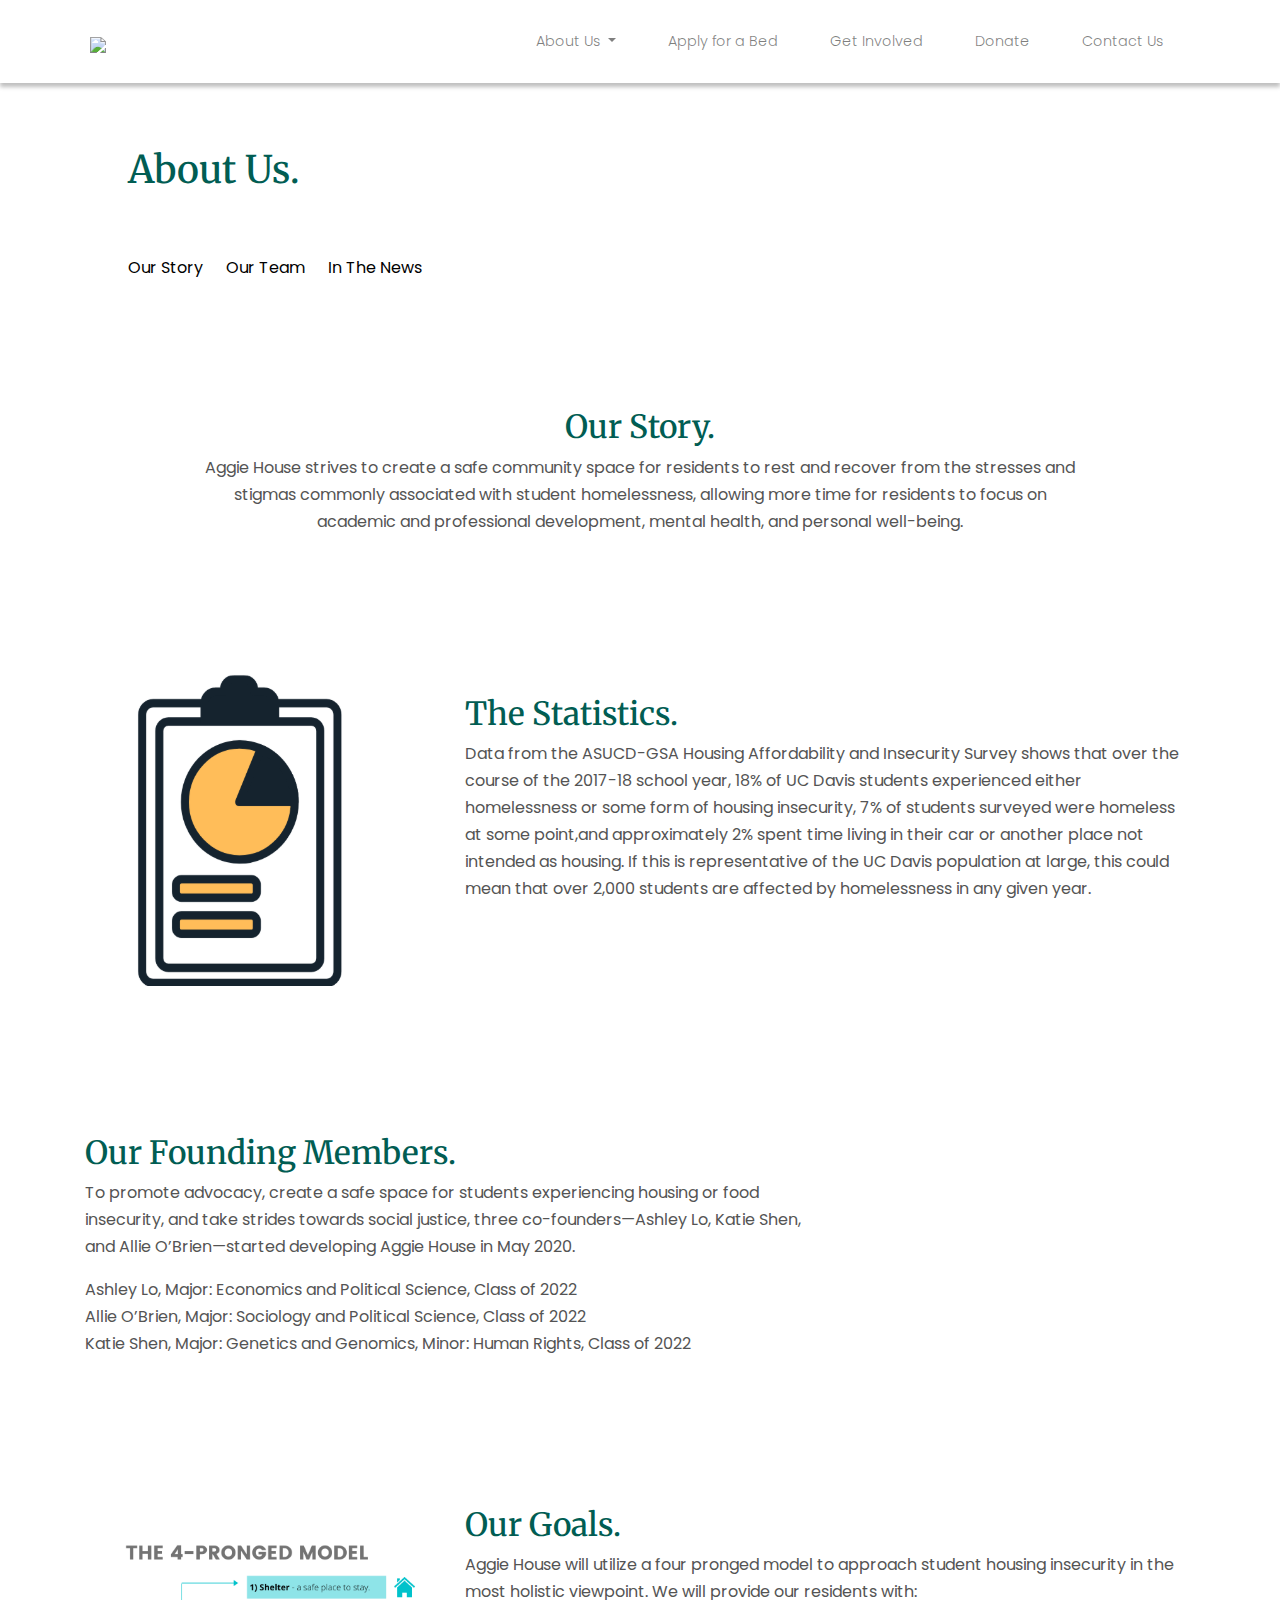
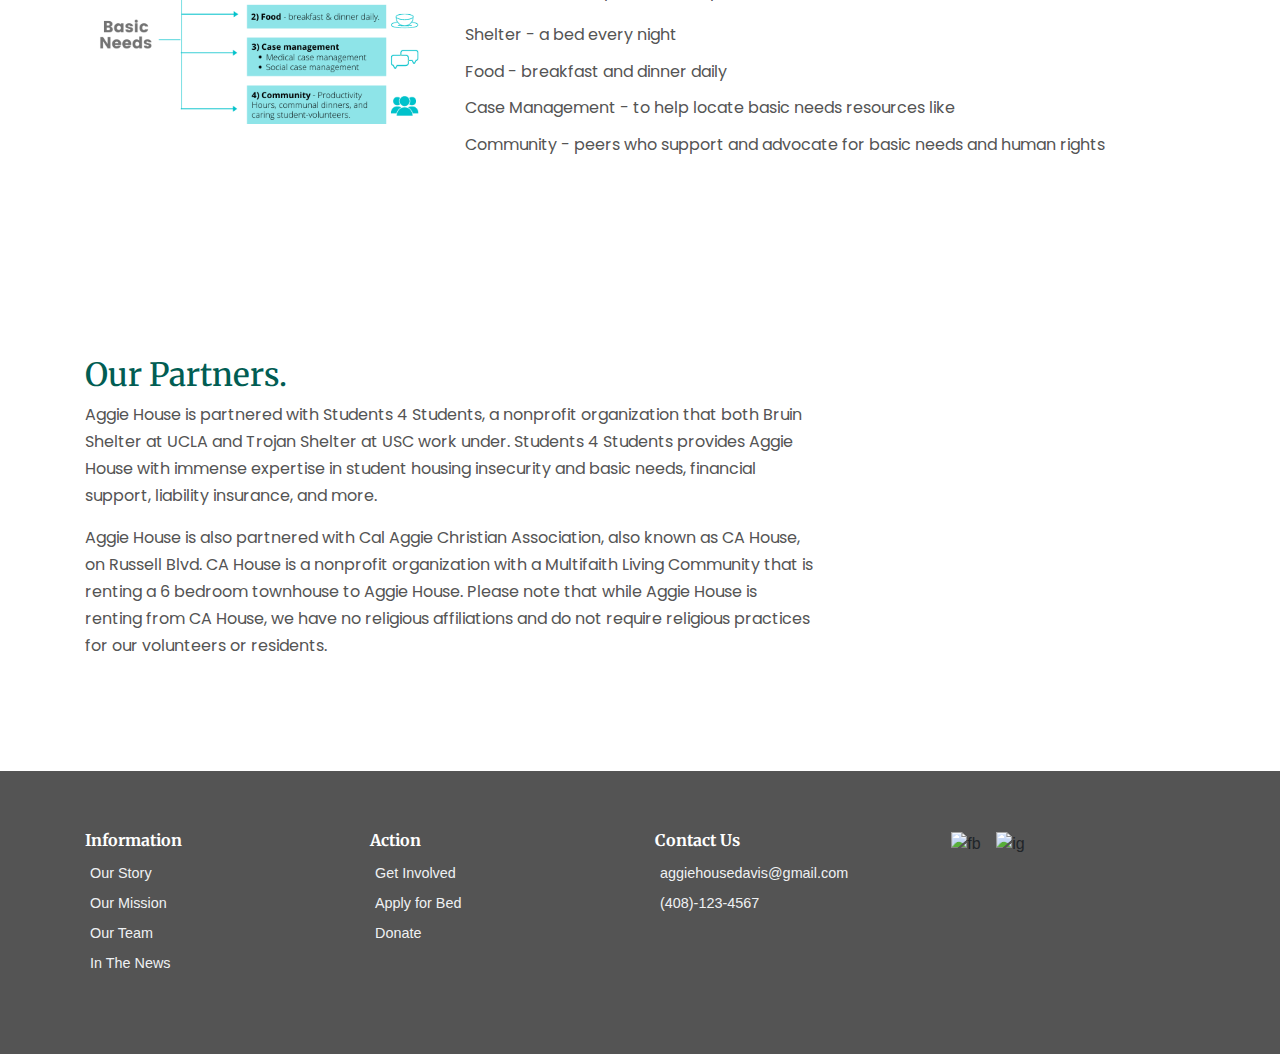
==== commit da30d68d: "Merge pull request #11 from ackoshy/main" ====
--- a/aboutUs.html
+++ b/aboutUs.html
@@ -154,7 +154,7 @@
 
         <div>
           <h2 style="text-align: center; font-family: 'Merriweather', serif; color:#015D53;">Our Story.</h2>
-          <p style="text-align: center;padding-left: 10%;padding-right: 10%;padding-bottom: 5%; font-family: 'Poppins', sans-serif;     line-height: 1.68em; color: #545454;">Aggie House strives to create a safe community space for residents to rest and recover from the stresses and stigmas commonly associated with student homelessness, allowing more time for residents to focus on academic and professional development, mental health, and personal well-being.</p>
+          <p class="our-story-subtext">Aggie House strives to create a safe community space for residents to rest and recover from the stresses and stigmas commonly associated with student homelessness, allowing more time for residents to focus on academic and professional development, mental health, and personal well-being.</p>
         </div>
 
 
@@ -167,7 +167,7 @@
 
         <div class="row content">
           <div class="col-md-4" data-aos="fade-right">
-            <img src="images/statso.svg" class="img-fluid" alt="">
+            <img src="images/statso.svg" class="img-fluid img-fluid-1" alt="">
           </div>
           <div class="col-md-8 pt-4" data-aos="fade-up">
             <h2 style="font-family: 'Merriweather', serif; color:#015D53">The Statistics. </h2>
@@ -177,7 +177,7 @@
 
         <div class="row content">
           <div class="col-md-4 order-1 order-md-2" data-aos="fade-left">
-            <img src="images/aboutUsGroupPic.svg" class="img-fluid" alt="">
+            <img class="img-pic" src="images/aboutUsGroupPic.svg" alt="">
           </div>
           <div class="col-md-8 pt-5 order-2 order-md-1" data-aos="fade-up">
             <h2 style="font-family: 'Merriweather', serif; color:#015D53">Our Founding Members.</h2>
@@ -196,17 +196,17 @@
           <div class="col-md-8 pt-5" data-aos="fade-up">
             <h2 style="font-family: 'Merriweather', serif; color:#015D53"> Our Goals.</h2> 
                 <p style="font-family: 'Poppins', sans-serif; line-height: 1.68em; color: #545454;">Aggie House will utilize a four pronged model to approach student housing insecurity in the most holistic viewpoint. We will provide our residents with: </p>
-                <ul style="font-family: 'Poppins', sans-serif; line-height: 1.68em; color: #545454;">
-                  <li>
+                <ul class="ul-list" style="font-family: 'Poppins', sans-serif; line-height: 1.68em; color: #545454;">
+                  <li class="ul-list">
                     Shelter - a bed every night
                   </li>
-                  <li>
+                  <li class="ul-list">
                     Food - breakfast and dinner daily 
                   </li>
-                  <li>
+                  <li class="ul-list">
                     Case Management - to help locate basic needs resources like 
                   </li>
-                  <li>
+                  <li class="ul-list">
                     Community - peers who support and advocate for basic needs and human rights
                   </li>
 
@@ -216,7 +216,7 @@
 
         <div class="row content" style="padding-bottom: 10%;">
           <div class="col-md-4 order-1 order-md-2" data-aos="fade-left">
-            <img src="images/statso.svg" class="img-fluid" alt="">
+            <img src="images/partners.svg" class="img-fluid" alt="">
           </div>
           <div class="col-md-8 pt-5 order-2 order-md-1" data-aos="fade-up">
             <h2 style="font-family: 'Merriweather', serif; color: #015D53;"> Our Partners.</h2> 
--- a/about.css
+++ b/about.css
@@ -18,6 +18,16 @@
   font-weight: bold;
   font-size: 1.4rem;
   color: white;
+}
+
+.our-story-subtext {
+  text-align: center;
+  padding-left: 10%;
+  padding-right: 10%;
+  padding-bottom: 5%; 
+  font-family: 'Poppins', sans-serif; 
+  line-height: 1.68em; 
+  color: #545454;
 }
 
 /*--------------------------------------------------------------
@@ -319,17 +329,34 @@
 }
 
 @media only screen and (max-width: 426px) {
-  .ptext {
-    padding-left: 7%;
-    padding-right: 7%;
+
+  .img-fluid-1 {
+    margin: auto;
+    display: block;
+    width: 50%;
     padding-bottom: 10%;
-    /* text-align: center; */
-  }
-
-    .p-our-story {
+  }
+
+  .ul-list {
     padding-left: 10%;
     padding-right: 10%;
-    /* text-align: center; */
+  }
+
+  p {
+    padding-left: 10%;
+    padding-right: 10%;
+  }
+
+  .h2, h2 {
+    text-align: center;
+  }
+
+  .img-pic {
+    padding-top: 0;
+  }
+
+  .our-story-subtext {
+    text-align: left;
   }
 
     col-lg-6, col-md-6, col-sm-12 {
@@ -360,4 +387,12 @@
   .links {
     padding-top: 15%;
   }
+}
+
+@media only screen and (max-width: 1123px) {
+  .img-pic {
+    padding-top: 30%;
+    width: 100%;
+  }
+
 }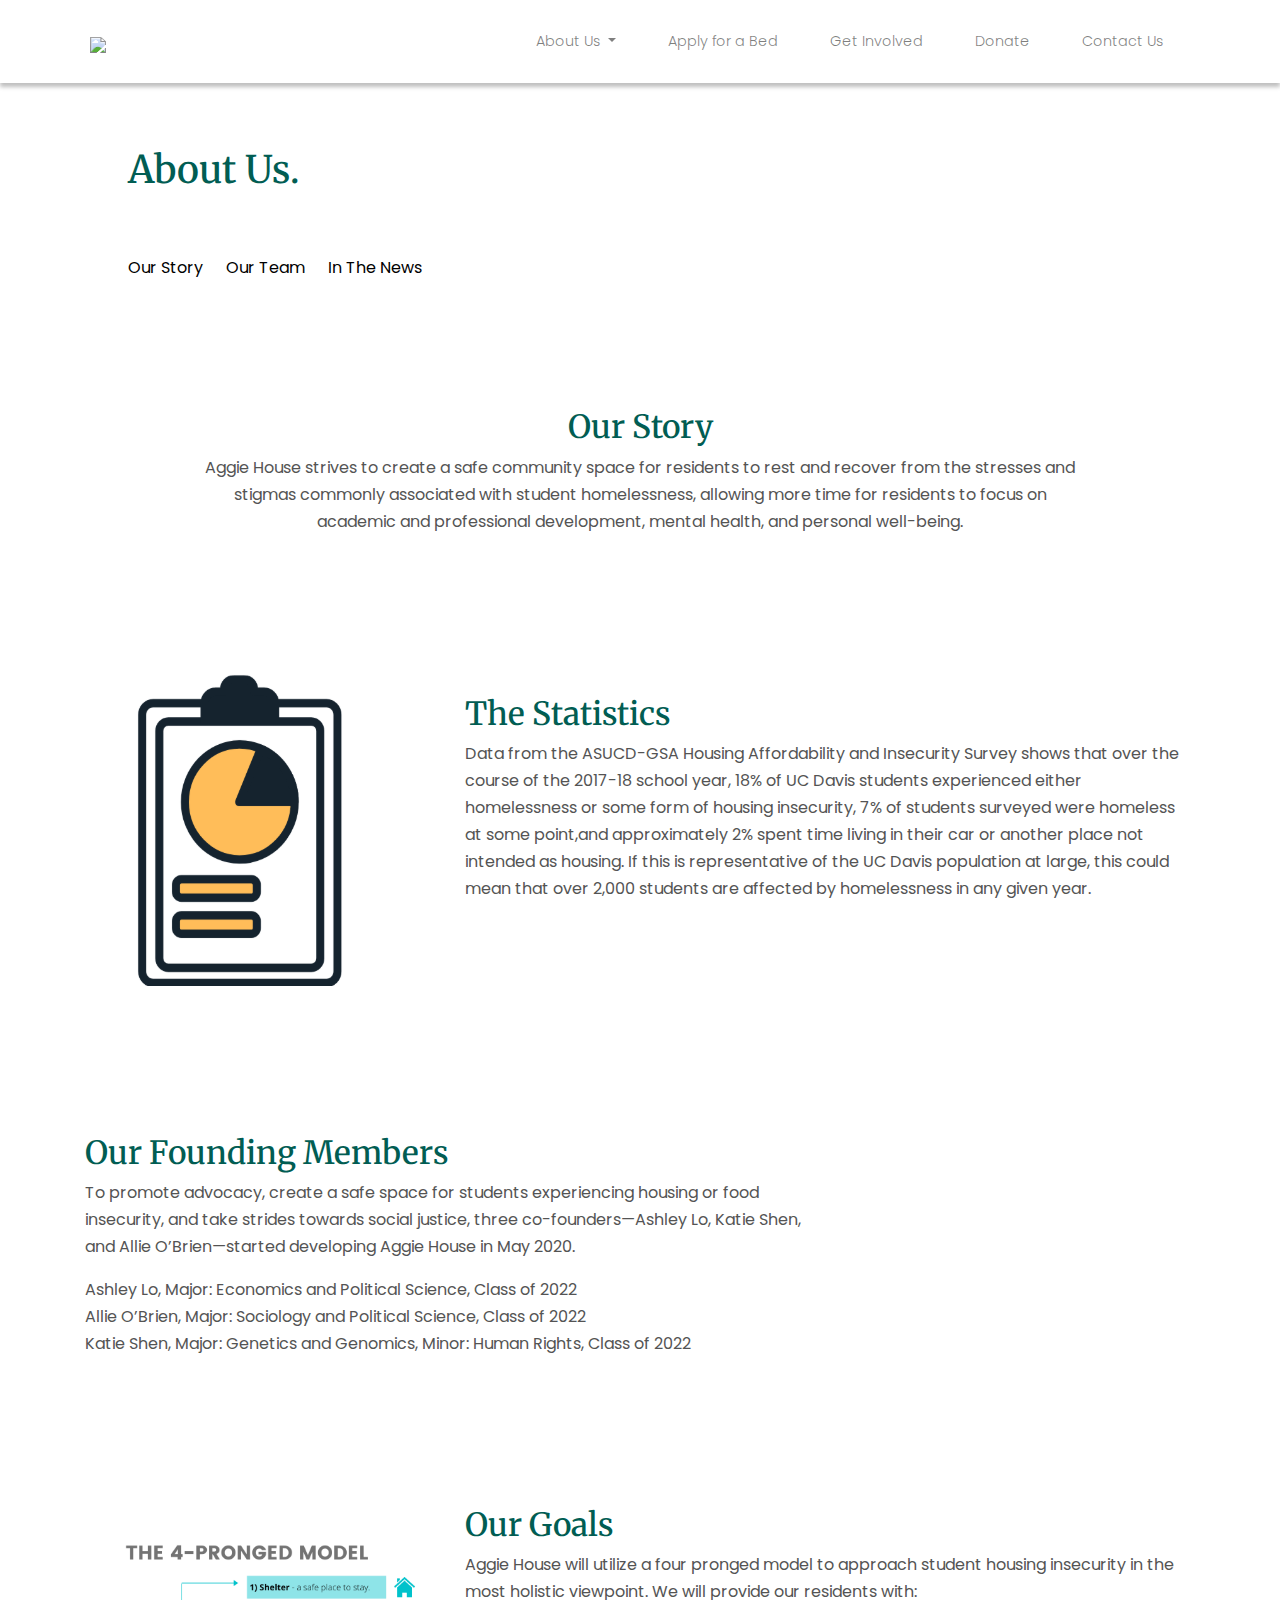
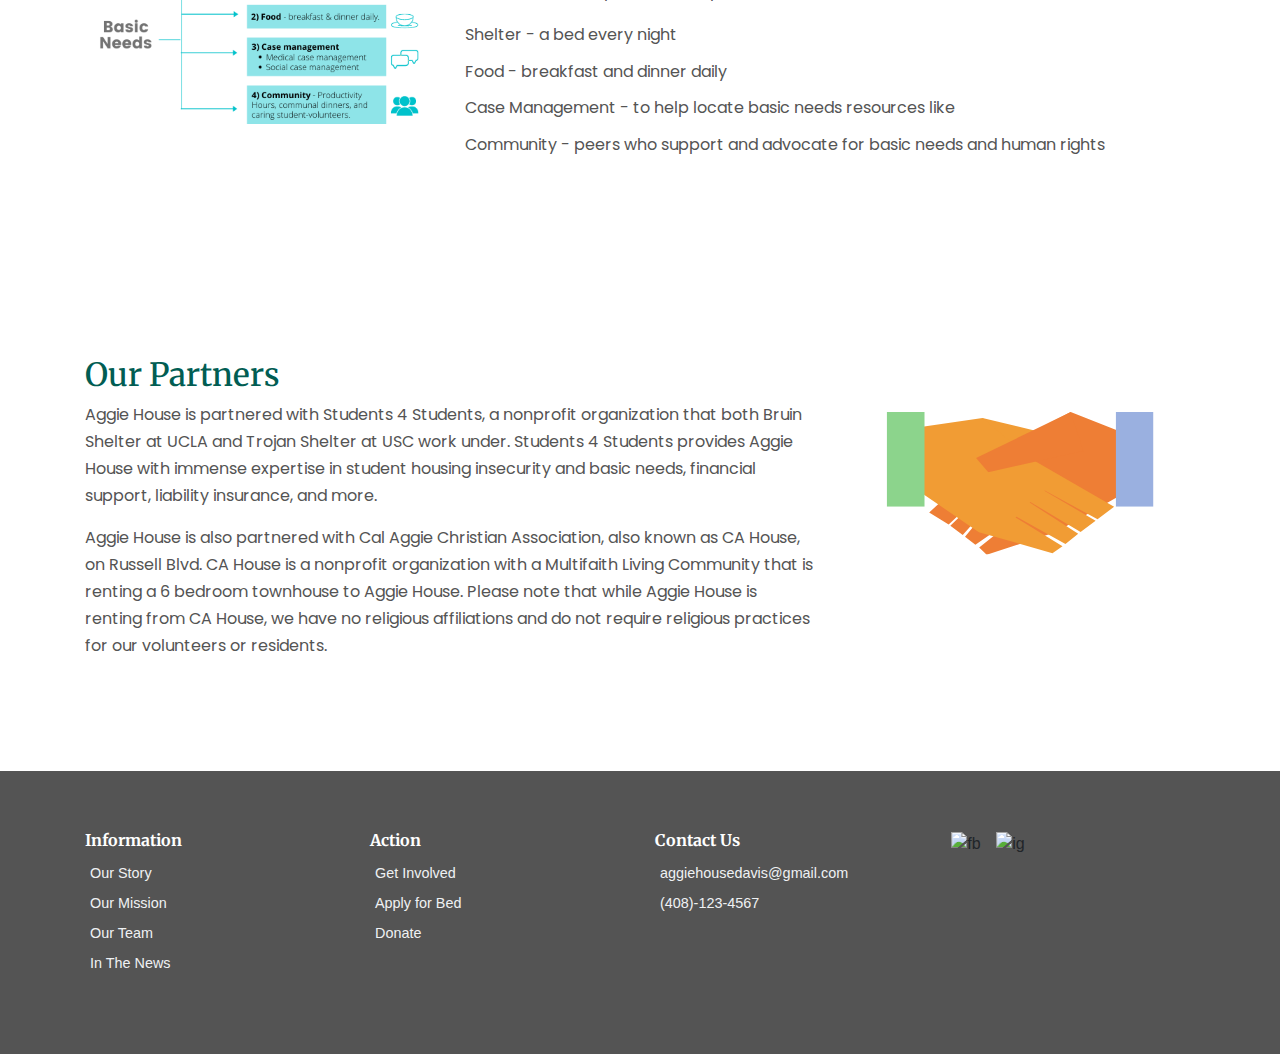
==== commit f1062f2e: "aggiehouse_form" ====
--- a/aboutUs.html
+++ b/aboutUs.html
@@ -144,7 +144,7 @@
   <section class="div1">
 		<h1 class="title">About Us.</h1>
 		<div class="links">
-			<a style="color:black;" href="aboutUs.html">Our Story</a><a href="ourTeam.html" style="padding-left: 2%; color:black;">Our Team</a><a href="#" style="padding-left: 2%; color: black;">In The News</a>
+			<a style="color:black;" href="#our-story">Our Story</a><a href="ourTeam.html" style="padding-left: 2%; color:black;">Our Team</a><a href="#" style="padding-left: 2%; color: black;">In The News</a>
 		</div>
 	</section>
 
@@ -152,8 +152,8 @@
      <section id="features" class="features" style="padding-top: 5%;padding-bottom: 5%;">
       <div class="container">
 
-        <div>
-          <h2 style="text-align: center; font-family: 'Merriweather', serif; color:#015D53;">Our Story.</h2>
+        <div id=our-story>
+          <h2 style="text-align: center; font-family: 'Merriweather', serif; color:#015D53;">Our Story</h2>
           <p class="our-story-subtext">Aggie House strives to create a safe community space for residents to rest and recover from the stresses and stigmas commonly associated with student homelessness, allowing more time for residents to focus on academic and professional development, mental health, and personal well-being.</p>
         </div>
 
@@ -170,7 +170,7 @@
             <img src="images/statso.svg" class="img-fluid img-fluid-1" alt="">
           </div>
           <div class="col-md-8 pt-4" data-aos="fade-up">
-            <h2 style="font-family: 'Merriweather', serif; color:#015D53">The Statistics. </h2>
+            <h2 style="font-family: 'Merriweather', serif; color:#015D53">The Statistics </h2>
                 <p style="font-family: 'Poppins', sans-serif; line-height: 1.68em; color: #545454;">Data from the ASUCD-GSA Housing Affordability and Insecurity Survey shows that over the course of the 2017-18 school year, 18% of UC Davis students experienced either homelessness or some form of housing insecurity, 7% of students surveyed were homeless at some point,and approximately 2% spent time living in their car or another place not intended as housing. If this is representative of the UC Davis population at large, this could mean that over 2,000 students are affected by homelessness in any given year.</p>
           </div>
         </div>
@@ -180,7 +180,7 @@
             <img class="img-pic" src="images/aboutUsGroupPic.svg" alt="">
           </div>
           <div class="col-md-8 pt-5 order-2 order-md-1" data-aos="fade-up">
-            <h2 style="font-family: 'Merriweather', serif; color:#015D53">Our Founding Members.</h2>
+            <h2 style="font-family: 'Merriweather', serif; color:#015D53">Our Founding Members</h2>
             <p style="font-family: 'Poppins', sans-serif; line-height: 1.68em; color: #545454;">To promote advocacy, create a safe space for students experiencing housing or food insecurity, and take strides towards social justice, three co-founders—Ashley Lo, Katie Shen, and Allie O’Brien—started developing Aggie House in May 2020.</p>
             <p style="font-family: 'Poppins', sans-serif; line-height: 1.68em; color: #545454;">Ashley Lo, Major: Economics and Political Science, Class of 2022 <br>
               Allie O’Brien, Major: Sociology and Political Science, Class of 2022 <br>
@@ -191,10 +191,10 @@
 
         <div class="row content">
           <div class="col-md-4" data-aos="fade-right">
-            <img src="images/about-model.png" class="img-fluid" alt="">
+            <img id="about-model" src="images/about-model.png" class="img-fluid" alt="">
           </div>
           <div class="col-md-8 pt-5" data-aos="fade-up">
-            <h2 style="font-family: 'Merriweather', serif; color:#015D53"> Our Goals.</h2> 
+            <h2 style="font-family: 'Merriweather', serif; color:#015D53"> Our Goals</h2> 
                 <p style="font-family: 'Poppins', sans-serif; line-height: 1.68em; color: #545454;">Aggie House will utilize a four pronged model to approach student housing insecurity in the most holistic viewpoint. We will provide our residents with: </p>
                 <ul class="ul-list" style="font-family: 'Poppins', sans-serif; line-height: 1.68em; color: #545454;">
                   <li class="ul-list">
@@ -219,7 +219,7 @@
             <img src="images/partners.svg" class="img-fluid" alt="">
           </div>
           <div class="col-md-8 pt-5 order-2 order-md-1" data-aos="fade-up">
-            <h2 style="font-family: 'Merriweather', serif; color: #015D53;"> Our Partners.</h2> 
+            <h2 style="font-family: 'Merriweather', serif; color: #015D53;"> Our Partners</h2> 
               <p style="font-family: 'Poppins', sans-serif; line-height: 1.68em; color: #545454;">Aggie House is partnered with Students 4 Students, a nonprofit organization that both Bruin Shelter at UCLA and Trojan Shelter at USC work under. Students 4 Students provides Aggie House with immense expertise in student housing insecurity and basic needs, financial support, liability insurance, and more. </p>
               <p style="font-family: 'Poppins', sans-serif; line-height: 1.68em; color: #545454;">Aggie House is also partnered with Cal Aggie Christian Association, also known as CA House, on Russell Blvd. CA House is a nonprofit organization with a Multifaith Living Community that is renting a 6 bedroom townhouse to Aggie House. Please note that while Aggie House is renting from CA House, we have no religious affiliations and do not require religious practices for our volunteers or residents.</p>
           </div>
--- a/about.css
+++ b/about.css
@@ -7,11 +7,16 @@
   --ad_accent_two: #F5FAFF; 
 
 }
+
+html{
+  scroll-behavior: smooth; 
+}
 .donate-main{
   padding: 9%;
   background-color: var(--light);
   font-family: 'Poppins', sans-serif; 
 }
+
 
 h3 {
   font-family: 'Montserrat';
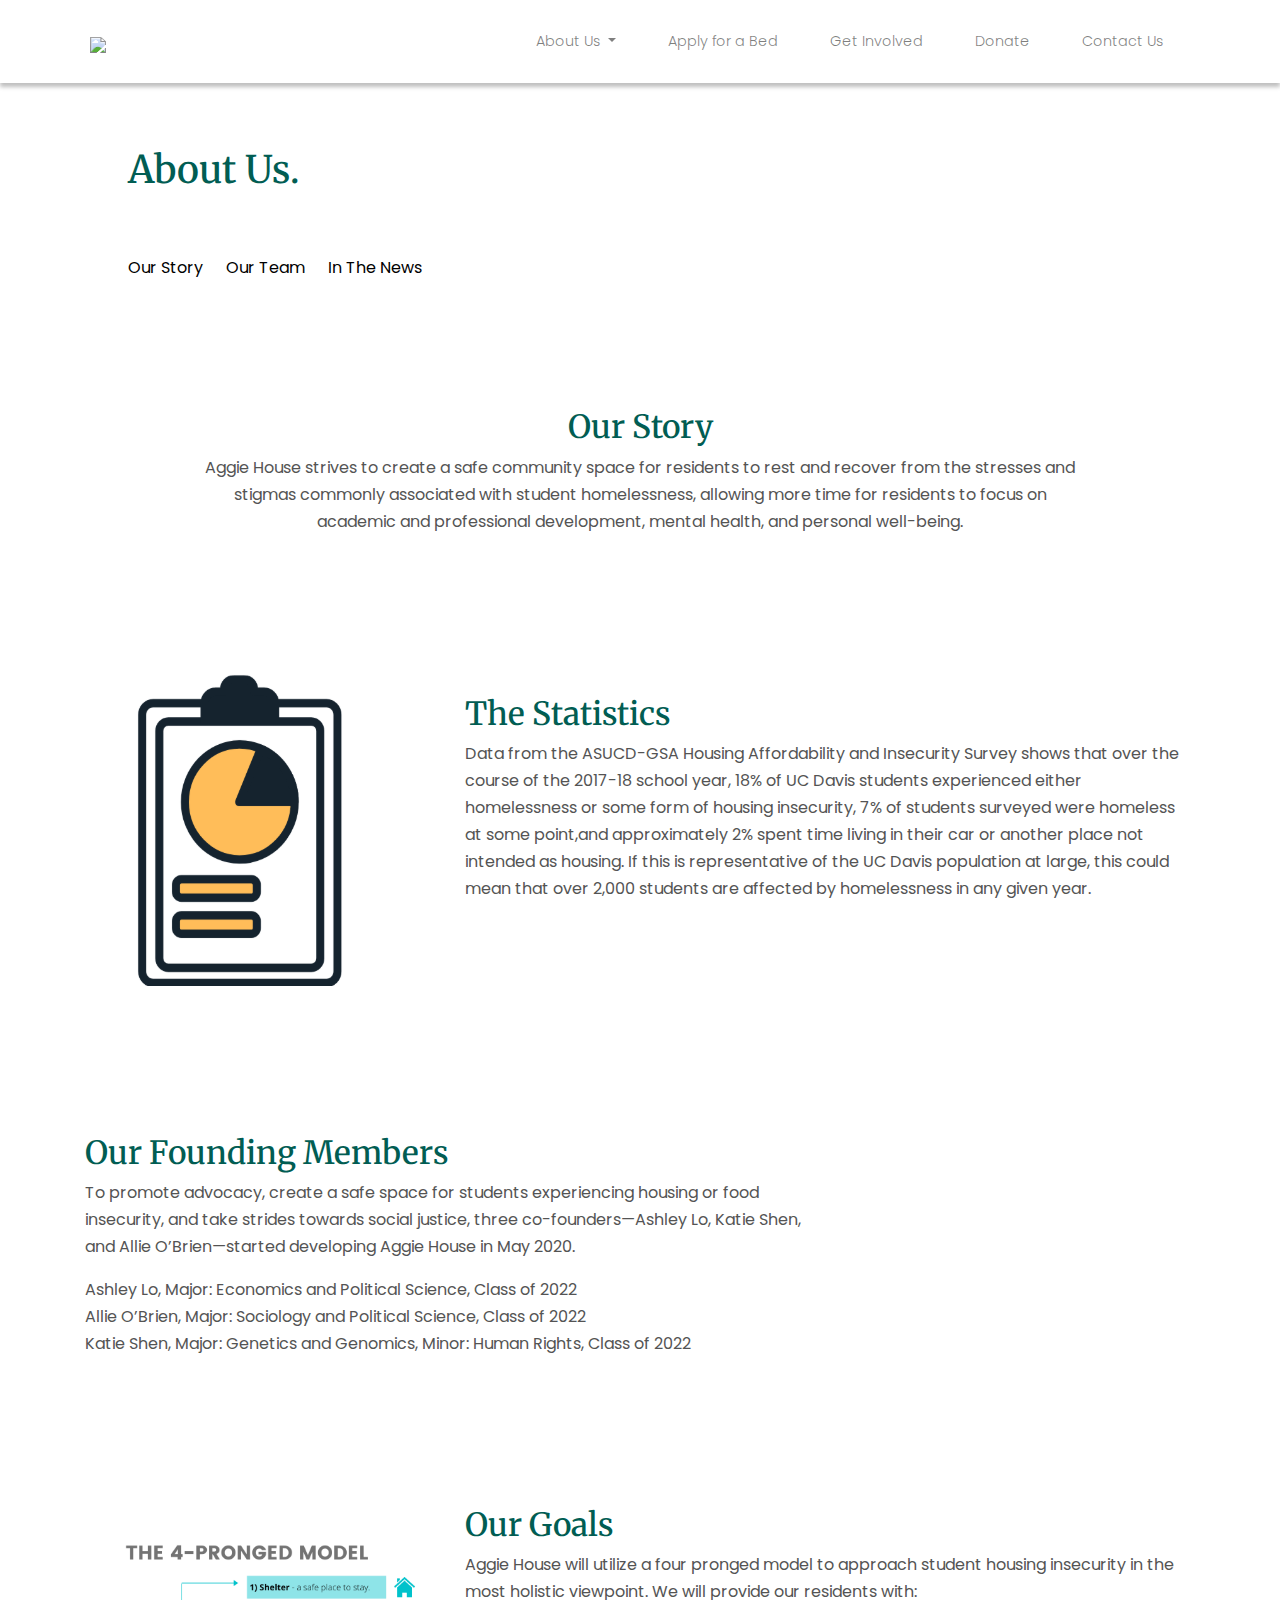
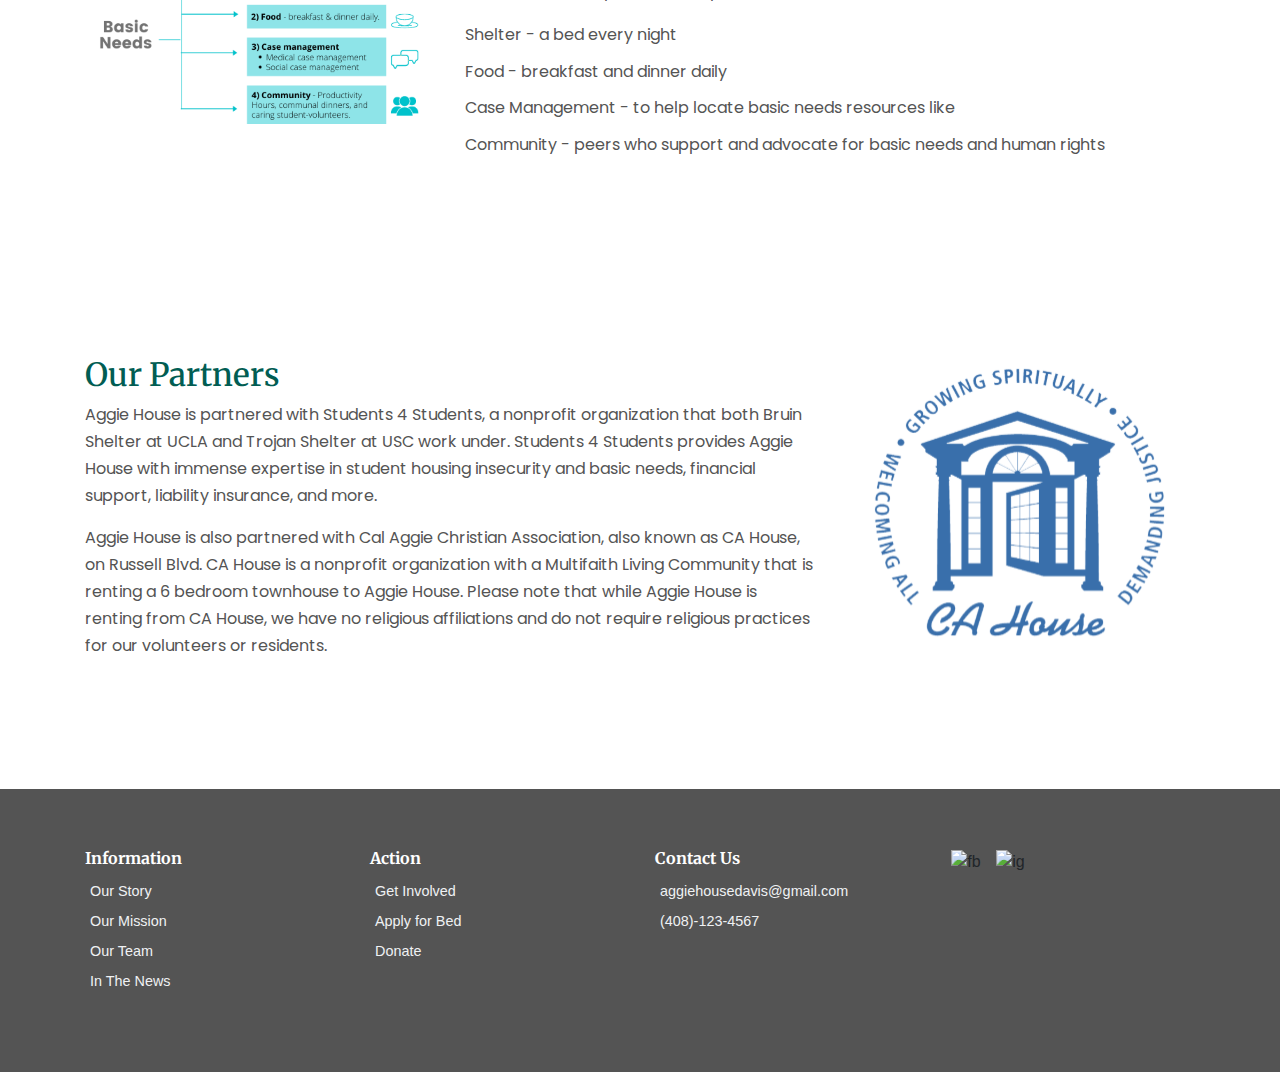
==== commit 7b2ca572: "Merge pull request #12 from dnair2001/main" ====
--- a/aboutUs.html
+++ b/aboutUs.html
@@ -216,7 +216,7 @@
 
         <div class="row content" style="padding-bottom: 10%;">
           <div class="col-md-4 order-1 order-md-2" data-aos="fade-left">
-            <img src="images/partners.svg" class="img-fluid" alt="">
+            <img style="padding-top: 7%;" src="images/CA_HouseLogo.svg" class="img-fluid" alt="">
           </div>
           <div class="col-md-8 pt-5 order-2 order-md-1" data-aos="fade-up">
             <h2 style="font-family: 'Merriweather', serif; color: #015D53;"> Our Partners</h2> 
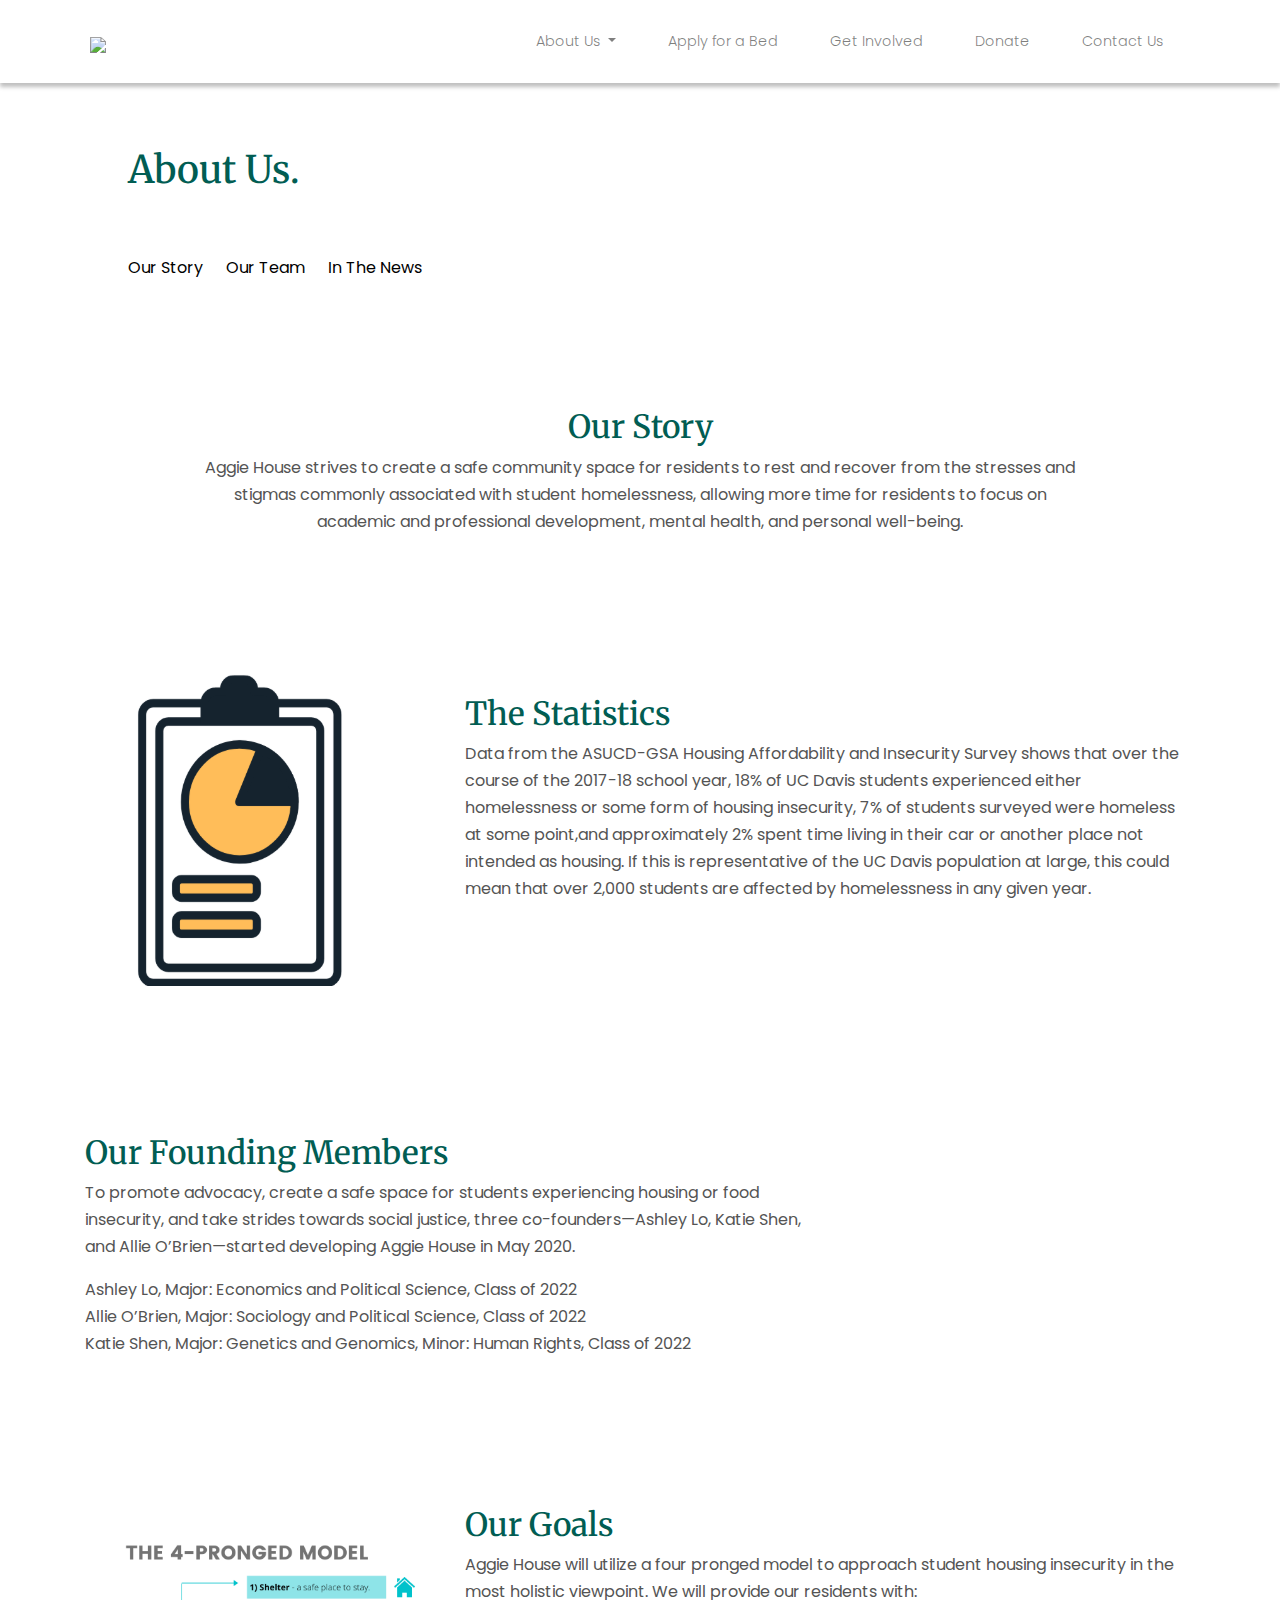
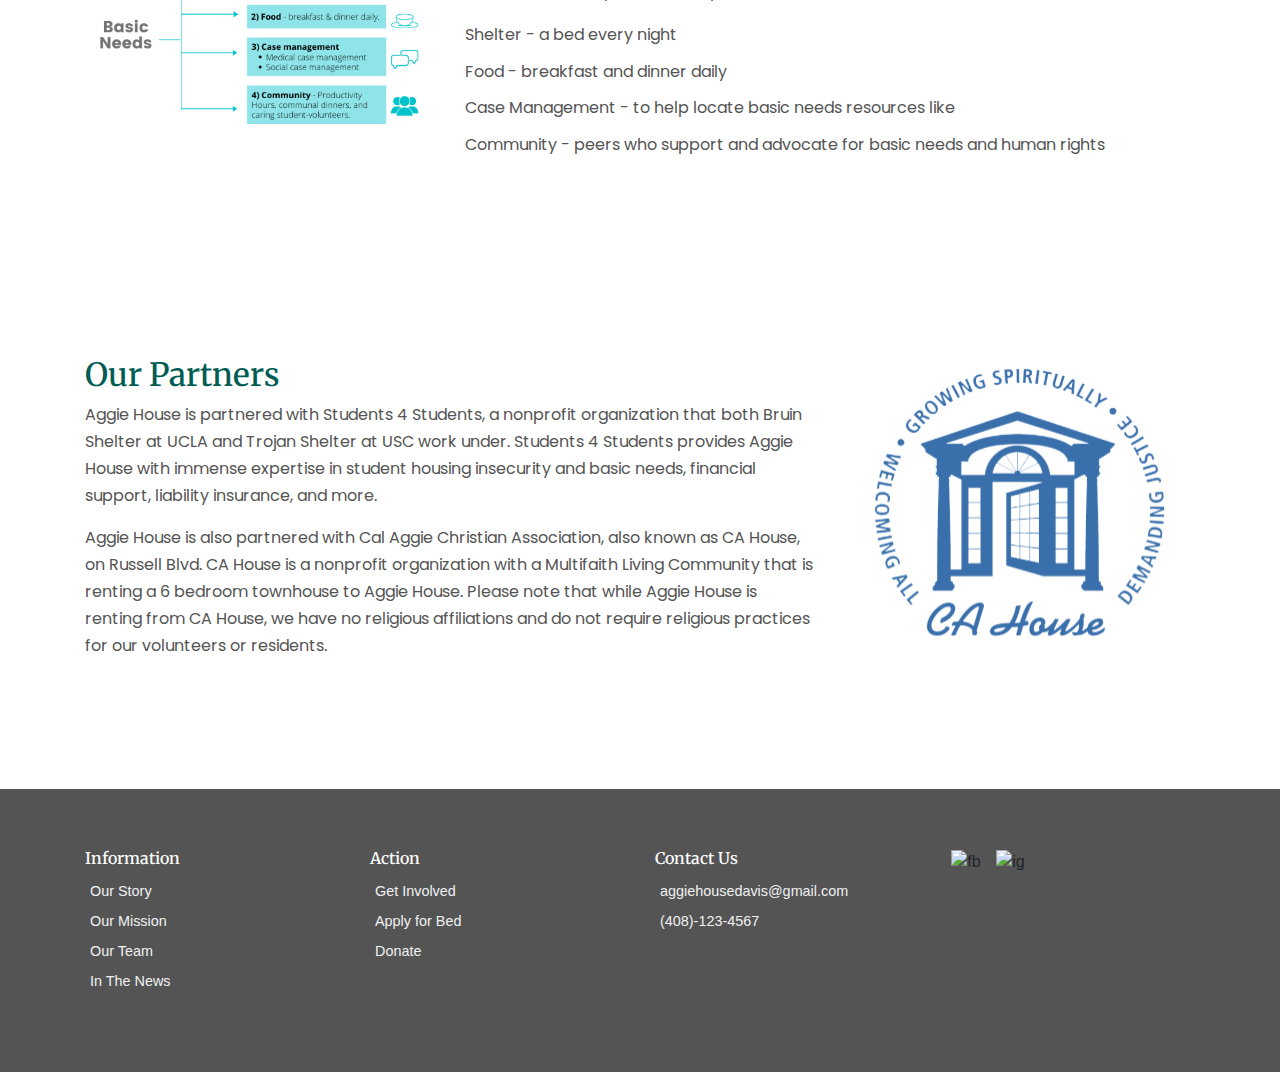
==== commit e9297831: "updated hom.html to be named index.html" ====
--- a/aboutUs.html
+++ b/aboutUs.html
@@ -34,7 +34,7 @@
 
 <!-- Nav Bar -->
       <nav class="navbar navbar-expand-lg navbar-light">
-        <a class="navbar-brand" href="home.html"><img src="images/AggieHouse_Logo.svg"></a>
+        <a class="navbar-brand" href="index.html"><img src="images/AggieHouse_Logo.svg"></a>
         <button class="navbar-toggler" type="button" data-toggle="collapse" data-target="#navbarSupportedContent" aria-controls="navbarSupportedContent" aria-expanded="false" aria-label="Toggle navigation">
           <span class="navbar-toggler-icon"></span>
         </button>
@@ -236,7 +236,7 @@
           <h3>Information</h3>
           <ul class="list-unstyled quick-links">
             <li><a href="aboutUs.html"><i class="fa fa-angle-double-right"></i>Our Story</a></li>
-            <li><a href="home.html"><i class="fa fa-angle-double-right"></i>Our Mission</a></li>
+            <li><a href="index.html"><i class="fa fa-angle-double-right"></i>Our Mission</a></li>
             <li><a href="ourTeam.html"><i class="fa fa-angle-double-right"></i>Our Team</a></li>
             <li><a href="news.html"><i class="fa fa-angle-double-right"></i>In The News</a></li>
           </ul>
--- a/about.css
+++ b/about.css
@@ -20,7 +20,6 @@
 
 h3 {
   font-family: 'Montserrat';
-  font-weight: bold;
   font-size: 1.4rem;
   color: white;
 }
